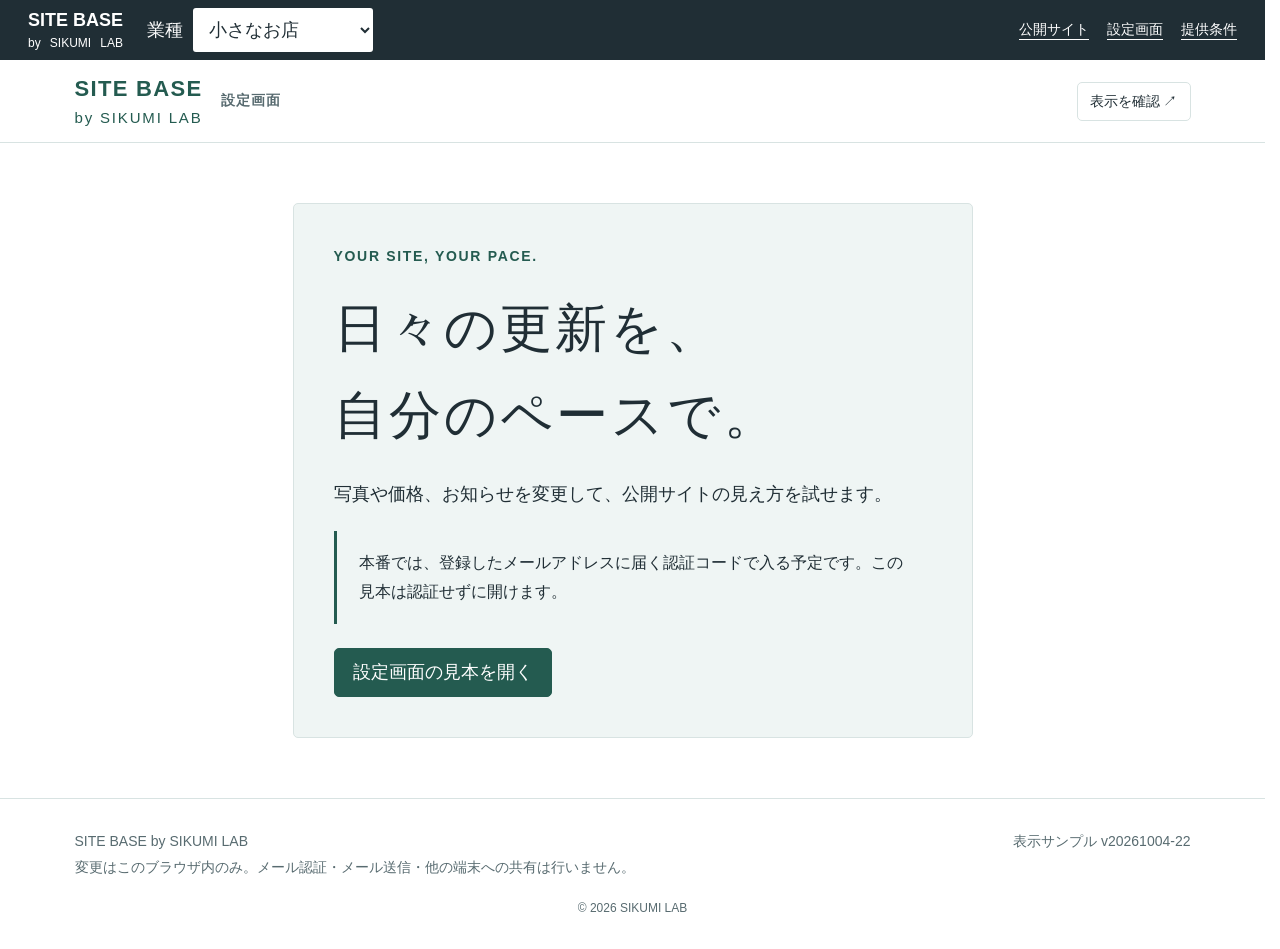
==== public/admin.html @ 7577718e "Clarify discard confirmation and guarded exit actions" ====
<!doctype html>
<!-- © 2026 SIKUMI LAB — SITE BASE -->
<html lang="ja"><head><meta charset="UTF-8"><meta name="viewport" content="width=device-width,initial-scale=1"><meta name="robots" content="noindex,nofollow"><meta name="theme-color" content="#245b50"><title>SITE BASE｜設定画面の見本</title><link rel="stylesheet" href="./styles.css?v=20261004-22"><script type="module" src="./app.js?v=20261004-22"></script></head>
<body data-page="admin"><a class="skip-link" href="#main">本文へ</a><div id="app"></div><div id="toast" role="status" aria-live="polite"></div><dialog id="dialog" aria-labelledby="dialog-title"></dialog></body></html>
---- public/styles.css ----
/* © 2026 SIKUMI LAB — SITE BASE */
:root{--ink:#202e35;--muted:#586b70;--green:#245b50;--pale:#eff5f4;--line:#d8e3e2;--accent:#efb868;--paper:#fff;font-family:'Yu Gothic',Meiryo,sans-serif;color:var(--ink);font-size:18px;line-height:1.8}*{box-sizing:border-box}html{scroll-behavior:smooth;scroll-padding-top:150px}body{margin:0;background:var(--paper)}a{color:var(--green);text-underline-offset:5px}button,input,select,textarea{font:inherit}button,.button{border:1px solid var(--line);border-radius:5px;padding:10px 18px;background:white;color:var(--ink);cursor:pointer;text-decoration:none;display:inline-flex;align-items:center;justify-content:center;gap:8px;line-height:1.5}button:hover,.button:hover{border-color:var(--green);background:var(--pale)}button:disabled{opacity:.45;cursor:default}.primary{background:var(--green);color:white;border-color:var(--green)}.primary:hover{background:#163e35;color:white}.quiet{background:transparent}.danger{color:#9e3532}h1,h2,h3,p{margin:0 0 20px}h1,h2{font-family:'Yu Mincho','Hiragino Mincho ProN',serif;font-weight:500;letter-spacing:.06em}h1{font-size:clamp(34px,4.1vw,60px);line-height:1.65}h2{font-size:32px;line-height:1.5}h3{font-size:21px;line-height:1.6}img{display:block;width:100%;object-fit:cover;object-position:center}small,.small{font-size:14px}.muted{color:var(--muted)}.pre{white-space:pre-line}.wrap{max-width:1200px;padding:0 42px;margin:auto}.eyebrow{font-size:14px;font-weight:700;letter-spacing:.12em;color:var(--green);margin-bottom:16px}.demo-bar{display:flex;align-items:center;justify-content:space-between;gap:16px;padding:8px 28px;background:#202e35;color:#fff;font-size:14px}.demo-bar a{color:#fff}.demo-bar select{font-size:14px;padding:3px 8px;border:0;border-radius:3px;background:#fff;color:var(--ink);max-width:160px}.demo-bar .links{display:flex;gap:18px;flex-wrap:wrap}.site-header{position:fixed;inset:0 0 auto;z-index:20;background:#fffffffa;border-bottom:1px solid var(--line)}.header-main{display:flex;align-items:center;justify-content:space-between;min-height:82px;gap:18px}.brand{font-family:'Yu Mincho',serif;font-size:24px;color:var(--ink);text-decoration:none;line-height:1.4}.site-nav{display:flex;gap:26px;font-size:16px}.site-nav a{text-decoration:none;color:var(--ink)}.burger{display:none}.site-main{padding-top:128px}.hero{display:grid;grid-template-columns:1fr 1.05fr;gap:42px;align-items:center;padding-top:58px;padding-bottom:70px}.hero img{height:520px;border-radius:55% 55% 3px 3px}.hero p{line-height:2.1}.hero .button{margin-top:8px}.section{padding:75px 0;scroll-margin-top:25px}.section.pale{background:var(--pale)}.section-head{display:flex;align-items:end;justify-content:space-between;gap:24px;margin-bottom:35px}.section-head h2{margin-bottom:0}.section-head p{margin:0}.cards{display:grid;grid-template-columns:repeat(3,minmax(0,1fr));gap:30px}.item-card img{height:250px;border-radius:4px}.item-card .image-box{position:relative;margin-bottom:22px}.badge{font:700 12px/1.5 'Yu Gothic',sans-serif;display:inline-block;padding:4px 10px;background:var(--green);color:#fff;border-radius:2px;letter-spacing:.08em}.badge.new{background:var(--accent);color:#2b3939}.image-box .badges{position:absolute;left:14px;top:14px;display:flex;gap:8px}.price{font-size:20px;color:var(--green);font-weight:700}.news-list{display:grid;grid-template-columns:1fr 1fr;gap:24px}.news-card{display:grid;grid-template-columns:145px 1fr;gap:22px;border-top:1px solid var(--line);padding-top:24px;align-items:start}.news-card img{height:145px;border-radius:4px}.news-card h3{margin:10px 0}.news-card.featured{grid-column:1/-1;grid-template-columns:340px 1fr;padding:26px;background:#fff;border:1px solid var(--line);border-radius:4px}.news-card.featured img{height:240px}.news-card p{margin-bottom:0}.two-col{display:grid;grid-template-columns:1fr 1fr;gap:65px}.facts{display:grid;grid-template-columns:110px 1fr;gap:16px;margin:0}.facts dt{color:var(--muted)}.facts dd{margin:0;border-bottom:1px solid var(--line);padding-bottom:16px}.contact-form{background:var(--pale);padding:30px;border-radius:4px}.field{display:block;margin-bottom:20px}.field>span{display:block;margin-bottom:7px;font-size:16px;font-weight:700}input:not([type=checkbox]):not([type=radio]),textarea,select{display:block;width:100%;border:1px solid #b6c8c5;background:#fff;border-radius:4px;padding:11px 12px;color:var(--ink);min-width:0}textarea{resize:vertical;min-height:110px}input[type=checkbox],input[type=radio]{width:20px;height:20px;accent-color:var(--green);flex-shrink:0}.check{display:flex;align-items:start;gap:10px;margin:12px 0;font-size:16px}.check input{margin-top:5px}.site-footer{border-top:1px solid var(--line);padding:30px 0;color:var(--muted);font-size:14px}.footer-row{display:flex;justify-content:space-between;gap:20px;flex-wrap:wrap}.notice{padding:18px 22px;border-left:3px solid var(--green);background:var(--pale);margin-bottom:24px;font-size:16px}.admin-header{position:sticky;top:0;z-index:20;background:white;border-bottom:1px solid var(--line)}.admin-brand{font:700 22px/1.4 'Yu Gothic',sans-serif;letter-spacing:.06em}.admin-shell{display:grid;grid-template-columns:215px 1fr;max-width:1440px;margin:auto;min-height:75vh}.sidebar{padding:32px 20px;border-right:1px solid var(--line);background:#f7faf9}.sidebar button{display:block;width:100%;margin-bottom:8px;text-align:left;justify-content:start;border-color:transparent}.sidebar button.active{background:var(--green);color:white}.admin-main{padding:42px;min-width:0}.admin-main h1{font:600 32px/1.5 'Yu Gothic',sans-serif;letter-spacing:0}.actions{display:flex;gap:10px;flex-wrap:wrap;align-items:center}.admin-heading{display:flex;justify-content:space-between;gap:18px;align-items:start;margin-bottom:30px}.admin-heading p{margin:5px 0}.list-row{border-top:1px solid var(--line);padding:24px 0;display:grid;grid-template-columns:90px 1fr auto;gap:20px;align-items:center}.list-row img{height:86px;border-radius:4px}.list-row h3{margin:0 0 5px}.list-row p{margin:0;font-size:16px}.list-row .actions button{font-size:14px;padding:8px 10px}.state{display:inline-block;font-size:13px;line-height:1.5;padding:3px 9px;border:1px solid var(--line);background:var(--pale);border-radius:3px}.state.live{color:var(--green);background:#e5f3ea}.admin-panels{max-width:800px}.panel{padding:25px;background:#f7faf9;border:1px solid var(--line);border-radius:5px;margin:20px 0}.panel h3{margin-bottom:12px}.inquiry{border-top:1px solid var(--line);padding:24px 0}.inquiry>p{font-size:16px}.field-grid{display:grid;grid-template-columns:1fr 1fr;gap:20px}.field-grid .field{margin-bottom:0}.preview-photo{width:150px;height:112px;object-fit:cover;margin:10px 0}.editor-options{padding:18px;background:var(--pale);margin:20px 0}.editor-options h3{font-size:18px;margin-bottom:12px}dialog{width:min(760px,calc(100% - 30px));border:1px solid var(--line);border-radius:8px;padding:30px;max-height:90dvh;color:var(--ink)}dialog::backdrop{background:#132b3277}dialog h2{font:600 25px/1.6 'Yu Gothic',sans-serif;letter-spacing:0}.dialog-top{display:flex;justify-content:space-between;align-items:start;gap:15px}dialog .sticky-actions{position:sticky;bottom:-30px;background:#fffffff5;padding:18px 0 8px;border-top:1px solid var(--line)}.review-grid{display:grid;grid-template-columns:125px 1fr;gap:14px;margin-bottom:30px}.review-grid dt{color:var(--muted)}.review-grid dd{margin:0;overflow-wrap:anywhere;white-space:pre-line}.error{color:#a22d2d;font-size:16px}.entry{max-width:680px;margin:60px auto;padding:40px;background:var(--pale);border:1px solid var(--line);border-radius:5px}.terms{max-width:860px;padding-top:55px;padding-bottom:60px}.terms h1{font-size:38px}.terms article{border-top:1px solid var(--line);padding:25px 0}.terms p{margin-bottom:10px}.terms h2{font:600 22px/1.6 'Yu Gothic',sans-serif;letter-spacing:0}.term-number{color:var(--green);font-size:14px;font-weight:700}.skip-link{position:fixed;left:10px;top:-100px;z-index:60;background:white;padding:12px}.skip-link:focus{top:10px}:focus-visible{outline:3px solid #4b8f83;outline-offset:3px}[hidden]{display:none!important}#toast{position:fixed;bottom:25px;left:50%;transform:translateX(-50%);padding:13px 22px;background:#202e35;color:#fff;z-index:50;border-radius:4px;max-width:calc(100% - 30px);font-size:16px}#toast:empty{display:none}.clock-note{margin:0;font-size:14px;color:var(--muted)}
.demo-brand{display:flex;flex-direction:column;flex-shrink:0;line-height:1.4}.demo-brand strong{font-size:18px}.demo-brand .demo-byline{font-size:12px;margin-top:2px;width:100%;text-align-last:justify}
html{scrollbar-gutter:stable}.admin-brand{display:inline-flex;align-items:center;flex-wrap:wrap;gap:6px 18px;text-decoration:none}.admin-logo{display:flex;flex-direction:column;flex-shrink:0;line-height:1.4}.admin-logo-title{font-size:22px}.admin-logo-byline{font-size:15px;font-weight:500;letter-spacing:0;margin-top:2px;width:100%;text-align-last:left;white-space:nowrap}.admin-label{white-space:nowrap}.admin-header .header-main{gap:12px}.demo-bar .demo-hide{width:32px;min-width:32px;height:32px;padding:0;font-size:22px;border-color:#ffffff55;background:transparent;color:#fff;flex-shrink:0}.demo-bar .demo-hide:hover{background:#ffffff22}.demo-show{position:fixed;bottom:18px;left:16px;z-index:25;padding:8px 12px;background:#fffffff2;box-shadow:0 3px 12px #132b321a;font-size:12px}
@media(min-width:701px){.demo-bar{justify-content:flex-start;gap:24px}.demo-bar .links{margin-left:auto}.demo-bar>label{display:flex;align-items:center;gap:10px;font-size:18px;white-space:nowrap}.demo-bar select{font-size:18px;width:180px;max-width:180px;min-height:44px;padding:8px 12px}}
@media(max-width:1000px){.wrap{padding:0 26px}.hero{gap:28px}.hero img{height:430px}.site-nav{gap:15px;font-size:15px}.cards{gap:20px}.item-card img{height:210px}.admin-main{padding:30px 24px}.admin-shell{grid-template-columns:180px 1fr}.list-row{grid-template-columns:75px 1fr}.list-row .actions{grid-column:2}.two-col{gap:35px}}
@media(max-width:700px){html{scroll-padding-top:170px}.wrap{padding:0 22px}.demo-bar{padding:8px 16px;gap:8px;flex-wrap:wrap;line-height:1.5}.demo-bar .links{gap:12px}.demo-bar .sample-label{display:none}.header-main{min-height:74px}.brand{font-size:20px;max-width:75%}.burger{display:inline-flex;width:48px;height:48px;padding:9px;flex-direction:column;gap:5px}.burger span{height:2px;width:22px;background:var(--ink)}.site-nav{display:none;position:absolute;top:100%;left:0;right:0;padding:20px 24px;background:white;border-bottom:1px solid var(--line);box-shadow:0 8px 12px #132b3212;flex-direction:column;gap:18px;font-size:18px}.site-nav.open{display:flex}.site-main{padding-top:150px}.hero{grid-template-columns:1fr;padding-top:35px;padding-bottom:45px;gap:30px}.hero img{height:330px;max-width:450px;margin:auto}.hero h1{font-size:34px}.hero p{font-size:17px}.section{padding:45px 0}.section-head{display:block;margin-bottom:24px}.section-head p{margin-top:12px}.cards{grid-template-columns:1fr;gap:32px}.item-card img{height:260px}.item-card h3{margin-bottom:8px}.item-card p{margin-bottom:10px}.news-list{grid-template-columns:1fr}.news-card,.news-card.featured{grid-column:auto;grid-template-columns:90px 1fr;padding:20px 0;gap:16px;background:transparent;border-radius:0;border:0;border-top:1px solid var(--line)}.news-card img,.news-card.featured img{height:95px}.news-card h3{font-size:18px}.news-card p{font-size:16px;grid-column:1/-1}.two-col{grid-template-columns:1fr;gap:25px}.contact-form{padding:22px}.admin-shell{display:block}.sidebar{position:sticky;top:125px;z-index:10;display:flex;overflow-x:auto;padding:10px 12px;border-right:0;border-bottom:1px solid var(--line);gap:5px}.sidebar button{width:auto;white-space:nowrap;margin:0;font-size:15px;padding:10px}.admin-main{padding:30px 20px}.admin-main h1{font-size:27px}.admin-heading{display:block}.admin-heading .actions{margin-top:15px}.list-row{grid-template-columns:65px 1fr;gap:14px}.list-row img{height:65px}.list-row .actions{grid-column:1/-1}.list-row h3{font-size:18px}.field-grid{grid-template-columns:1fr;gap:18px}dialog{padding:22px}dialog .sticky-actions{bottom:-22px}.review-grid{grid-template-columns:100px 1fr;font-size:16px}.entry{margin:30px 20px;padding:25px}.terms{padding-top:35px}.terms h1{font-size:29px}.panel{padding:20px}.footer-row{gap:10px}}
:root{--header-height:128px}html{scroll-padding-top:calc(var(--header-height) + 20px)}.site-main{padding-top:var(--header-height)}.hero h1{font-size:clamp(34px,3.35vw,48px)}
@media(max-width:700px){.sidebar{top:var(--header-height)}.hero h1{font-size:32px}}
@media(prefers-reduced-motion:reduce){html{scroll-behavior:auto}}
.admin-header .header-main>.button{padding:8px 12px;white-space:nowrap}
.news-list{display:block}.news-card,.news-card.featured{display:block;padding:0;background:transparent;border:0;border-top:1px solid var(--line);border-radius:0}.news-card:last-child{border-bottom:1px solid var(--line)}.news-card h3,.news-card.featured h3{margin:0}.news-title{display:flex;justify-content:space-between;gap:20px;width:100%;padding:22px 14px;border:0;border-radius:0;background:transparent;font-size:20px;text-align:left;line-height:1.7;overflow-wrap:anywhere}.news-title-label{min-width:0}.news-title-label .badge{margin-left:10px;vertical-align:middle;white-space:nowrap}.news-open-icon{flex-shrink:0;color:var(--green)}.news-title[aria-expanded=true]{background:var(--pale)}.news-card.featured .news-title{border-left:3px solid var(--green)}
.news-detail{position:fixed;z-index:40;width:min(480px,calc(100vw - 32px));max-height:calc(100dvh - var(--header-height) - 32px);display:flex;flex-direction:column;padding:24px;background:#fff;border:1px solid #7faaa0;border-radius:10px;box-shadow:0 12px 40px #132b3238;overflow:hidden}.news-detail-top{display:flex;gap:18px;align-items:start;flex-shrink:0;padding-bottom:18px;border-bottom:1px solid var(--line)}.news-detail h2{font:600 22px/1.6 'Yu Gothic',Meiryo,sans-serif;letter-spacing:0;margin:0;overflow-wrap:anywhere}.news-detail-close{font-size:16px;flex-shrink:0;padding:8px 12px;min-height:44px}.news-detail-content{overflow:auto;min-height:0;padding-top:18px;overscroll-behavior:contain}.news-detail-meta{display:flex;gap:10px;align-items:center;flex-wrap:wrap;font-size:14px;color:var(--muted);margin-bottom:16px}.news-detail-content img{height:220px;border-radius:4px;margin-bottom:20px}.news-detail-content p{margin:0;overflow-wrap:anywhere}
@media(max-width:700px){.news-title{font-size:18px;padding:20px 12px}.news-detail{inset:auto 0 0;width:100%;max-height:min(75dvh,calc(100dvh - var(--header-height) - 12px));padding:22px 22px max(22px,env(safe-area-inset-bottom));border-radius:16px 16px 0 0;box-shadow:0 -8px 35px #132b3238}.news-detail h2{font-size:20px}.news-detail-content img{height:180px}}
#app{display:flex;flex-direction:column;min-height:100svh}.admin-shell{width:100%;min-width:0}.site-footer{margin-top:auto}.footer-copyright{padding-top:18px;text-align:center;font-size:12px;color:var(--muted)}
.access-photo{height:240px;margin-top:22px;border-radius:4px;object-fit:cover;object-position:center}.page-photo-grid{display:grid;grid-template-columns:repeat(2,minmax(0,1fr));gap:24px;max-width:900px}.page-photo-card{border:1px solid var(--line);border-radius:5px;padding:22px}.page-photo-preview{width:100%;height:220px;object-fit:cover;object-position:center;border-radius:4px;margin-bottom:20px}.photo-review{display:grid;grid-template-columns:1fr 1fr;gap:18px;margin-bottom:24px}.photo-review figure{margin:0;min-width:0}.photo-review figcaption{font-size:14px;margin-bottom:8px}.photo-review .page-photo-preview{height:160px;margin:0}@media(max-width:700px){.page-photo-grid{grid-template-columns:1fr}.page-photo-card{padding:20px}.photo-review{grid-template-columns:1fr}.access-photo{height:220px}}
.reorder-hint{font-size:16px;color:var(--muted);margin:24px 0 12px}.reorderable{position:relative;user-select:none;-webkit-user-select:none;-webkit-touch-callout:none;cursor:grab}.reorderable img{-webkit-user-drag:none}.reorderable .row-controls{cursor:default}.reorderable [data-move]{min-width:44px;min-height:44px}.reorderable.dragging{cursor:grabbing;background:var(--pale);outline:1px dashed var(--green);outline-offset:-5px}.reorderable.dragging>*{opacity:.15}.item-row[data-drop=above]{box-shadow:inset 0 3px var(--green)}.item-row[data-drop=below]{box-shadow:inset 0 -3px var(--green)}.item-row[data-drop]::after{content:"ここに移動";position:absolute;right:12px;z-index:2;font-size:14px;line-height:1.8;padding:0 8px;color:var(--green);background:#fff;border:1px dashed var(--green);border-radius:5px;pointer-events:none}.item-row[data-drop=above]::after{top:-12px}.item-row[data-drop=below]::after{bottom:-12px}.drag-preview{position:fixed;z-index:30;pointer-events:none;margin:0;background:#fff;border:1px solid var(--green);border-radius:8px;opacity:.94;box-shadow:0 12px 30px #25384c26;cursor:grabbing}.drag-preview .row-controls{visibility:hidden}

/* Shared item/news badges wrap within their display area. */
.image-box .badges{right:14px;flex-wrap:wrap;align-content:flex-start;gap:6px}
.news-title-label{display:flex;flex-wrap:wrap;align-items:center;gap:8px}
.news-title-label .badge{margin-left:0}
.badge-options{min-width:0;border:0;padding-top:14px}
.badge-options legend{font-size:18px;font-weight:700;padding:0 4px}
.badge-choices{display:grid;grid-template-columns:repeat(2,minmax(0,1fr));gap:0 12px}
.badge-choices .check{margin:8px 0}
.badge-options input[name="customBadge"]{max-width:320px}
.list-row .badge{margin:3px 3px 3px 0}

/* Photos are optional; badges stay on the page background. */
.item-card .item-badges{display:flex;flex-wrap:wrap;gap:6px;margin:-8px 0 18px}.item-card .item-badges:empty{display:none}.item-card h3{margin-bottom:18px}.list-row.no-photo{grid-template-columns:1fr auto}

@media(max-width:700px){.list-row.no-photo{grid-template-columns:1fr}.list-row.no-photo .actions{grid-column:1}}

.working-bar{position:sticky;top:var(--header-height,120px);z-index:15;padding:16px 20px;background:#f4f7ef;border:1px solid #b8c9b9;border-radius:5px;margin-bottom:28px;box-shadow:0 3px 12px #24352912}.working-bar p{margin:5px 0 12px}.working-bar .actions button{font-size:16px}.working-bar strong{font-size:18px}@media(max-width:700px){.working-bar{position:static;padding:15px}.working-bar .actions{display:grid;grid-template-columns:1fr}.working-bar .actions button{min-height:44px}}

.hero.no-photo{grid-template-columns:1fr}.hero.no-photo>div{max-width:760px}

/* © 2026 SIKUMI LAB — Grouped publication review. */
.review-summary{font-size:16px;margin:16px 0 24px}.review-group{border:1px solid var(--line);border-radius:6px;padding:20px;margin:0 0 24px;background:#fff;min-width:0}.review-group header{margin-bottom:16px}.review-group h3{font-size:20px;line-height:1.6;overflow-wrap:anywhere;margin:0 0 4px}.review-group header p{margin:0}.review-table{width:100%;table-layout:fixed;border-collapse:collapse;font-size:16px;margin-bottom:16px}.review-table .review-field{width:24%}.review-table th,.review-table td{padding:12px 10px;text-align:left;vertical-align:top;overflow-wrap:anywhere;white-space:pre-line;border-bottom:1px solid var(--line)}.review-table thead th{background:var(--pale);font-weight:600}.review-table tbody th{font-weight:500;color:var(--muted)}.review-group .photo-review{margin:20px 0 0}@media(max-width:700px){.review-group{padding:14px;margin-bottom:20px}.review-group h3{font-size:19px}.review-table th,.review-table td{padding:10px 6px}.review-table .review-field{width:26%}}

.dialog-top>button{white-space:nowrap;flex-shrink:0}

/* © 2026 SIKUMI LAB — Selected compact review (option 2). */
dialog.compact-review{padding:0;width:min(820px,calc(100vw - 24px));max-height:calc(100dvh - 24px);overflow:auto;overscroll-behavior:contain}
.compact-review .dialog-top{position:sticky;top:0;z-index:2;background:#fff;margin:0;padding:12px 14px;border-bottom:1px solid var(--line)}
.compact-review .dialog-top h2{font:600 22px/1.5 'Yu Gothic',Meiryo,sans-serif;margin:0;letter-spacing:0}
.compact-review>.small{font-size:14px;padding:10px 14px 0;margin:0}.compact-review .review-summary{padding:8px 14px;margin:0;font-size:14px}
.compact-review .review-groups{padding:0 14px}.compact-review .review-group{padding:10px 12px;margin-bottom:10px;border-radius:5px}
.compact-review .review-group header{display:flex;align-items:baseline;flex-wrap:wrap;gap:4px 12px;margin-bottom:6px}.compact-review .review-group h3{font-size:18px;line-height:1.5;margin:0}.compact-review .review-group header p{font-size:13px}
.compact-fields{margin:0;font-size:16px;line-height:1.6}.compact-fields>div{display:grid;grid-template-columns:76px minmax(0,1fr);gap:8px;padding:3px 0}.compact-fields dt{color:var(--muted)}.compact-fields dd{margin:0;white-space:pre-line;overflow-wrap:anywhere}.compact-fields strong{font-weight:600}.review-before,.review-arrow{color:var(--muted)}
.compact-review .photo-review{display:flex;justify-content:flex-end;gap:12px;margin:8px 0 0}.compact-review .photo-review figure{max-width:115px}.compact-review .photo-review figcaption{font-size:13px;margin:0}.compact-review .photo-review img{width:56px;height:56px;margin:0;border:1px solid var(--line)}.compact-review .photo-review p{font-size:13px;margin:0}
.compact-review .sticky-actions{position:sticky;bottom:0;z-index:2;background:#fff;border-top:1px solid var(--line);padding:10px 14px;margin:0}.compact-review button{min-height:44px;font-size:16px;padding:8px 12px}
.exit-confirm{width:min(560px,calc(100vw - 24px));padding:20px;border:1px solid var(--line);border-radius:8px;max-height:calc(100dvh - 24px)}.exit-confirm::backdrop{background:#142e3866}.exit-confirm h2{font:600 22px/1.5 'Yu Gothic',Meiryo,sans-serif;letter-spacing:0}.exit-confirm p{font-size:16px}.exit-confirm button{min-height:44px;font-size:16px}
@media(max-width:700px){.compact-review .review-groups{padding:0 10px}.compact-review .review-group{padding:8px 10px}.compact-fields>div{grid-template-columns:58px minmax(0,1fr);gap:6px}.compact-review .photo-review img{width:48px;height:48px}.compact-review .dialog-top h2{font-size:20px}.exit-confirm{padding:16px}.exit-confirm .actions{display:flex;flex-direction:column;align-items:stretch}}

/* © 2026 SIKUMI LAB — Shared fixed header/content/footer dialog. */
dialog.framed-dialog{position:fixed;top:calc(var(--modal-viewport-top,0px) + 12px);bottom:auto;left:0;right:0;margin:0 auto;width:min(800px,calc(100vw - 24px));height:min(900px,calc(var(--modal-viewport-height,100dvh) - 24px));max-height:calc(var(--modal-viewport-height,100dvh) - 24px);padding:0;overflow:hidden}
.framed-dialog[open]{display:flex;flex-direction:column}.framed-dialog .dialog-top{flex:none;position:static;padding:12px 16px;margin:0;border-bottom:1px solid var(--line);align-items:center;gap:10px}.framed-dialog .dialog-top h2{font:600 22px/1.4 'Yu Gothic',Meiryo,sans-serif;margin:0}.framed-dialog .dialog-top>button{min-height:44px;font-size:16px;padding:8px 12px}
.framed-dialog>form{display:flex;flex:1;min-height:0;flex-direction:column;margin:0}.framed-dialog .dialog-scroll{flex:1;min-height:0;overflow:auto;overscroll-behavior:contain;padding:14px 16px;scroll-padding-block:12px}.framed-dialog .dialog-footer,.framed-dialog.compact-review .sticky-actions{flex:none;position:static;background:#fff;margin:0;padding:10px 16px max(10px,env(safe-area-inset-bottom));border-top:1px solid var(--line);gap:8px;display:flex;flex-wrap:wrap}.framed-dialog .dialog-footer button{min-height:44px;padding:8px 12px;font-size:16px}
.framed-dialog .field{margin-bottom:12px;gap:4px;font-size:16px}.framed-dialog .field input,.framed-dialog .field textarea,.framed-dialog .field select{min-height:44px;padding:8px 10px;font-size:16px}.framed-dialog textarea{min-height:100px}.framed-dialog .field-grid{gap:12px;margin-bottom:12px}.framed-dialog .editor-options{padding:12px;margin:12px 0}.framed-dialog .editor-options h3{margin:0 0 8px;font-size:18px}.framed-dialog .badge-options{padding:10px 12px}.framed-dialog .check{font-size:16px;margin:6px 0;min-height:36px}.framed-dialog .small{font-size:14px;line-height:1.6;margin-bottom:10px}.framed-dialog .preview-photo{width:96px;height:72px;margin:6px 0}.framed-dialog .page-photo-preview{height:150px;margin:0 0 12px}.framed-dialog p{margin-bottom:12px}.framed-dialog .error:empty{display:none}
.framed-dialog.compact-review .review-groups{padding:0}.framed-dialog.compact-review .review-summary{padding:0;margin:0 0 10px}.framed-dialog.compact-review .dialog-scroll>.small{padding:0;margin:0 0 10px}.framed-dialog.compact-review .photo-review img{height:56px}
@media(max-width:700px){.framed-dialog .dialog-top{padding:8px 12px}.framed-dialog .dialog-top h2{font-size:20px}.framed-dialog .dialog-scroll{padding:12px}.framed-dialog .dialog-footer,.framed-dialog.compact-review .sticky-actions{padding:8px 12px max(8px,env(safe-area-inset-bottom));display:grid;grid-template-columns:repeat(2,minmax(0,1fr));gap:6px}.framed-dialog .dialog-footer button{font-size:15px;padding:8px}.framed-dialog #editor-form .dialog-footer .primary{grid-column:1/-1}.framed-dialog .field-grid{grid-template-columns:1fr}.framed-dialog .editor-options{padding:10px}.framed-dialog.compact-review .photo-review img{height:48px}}
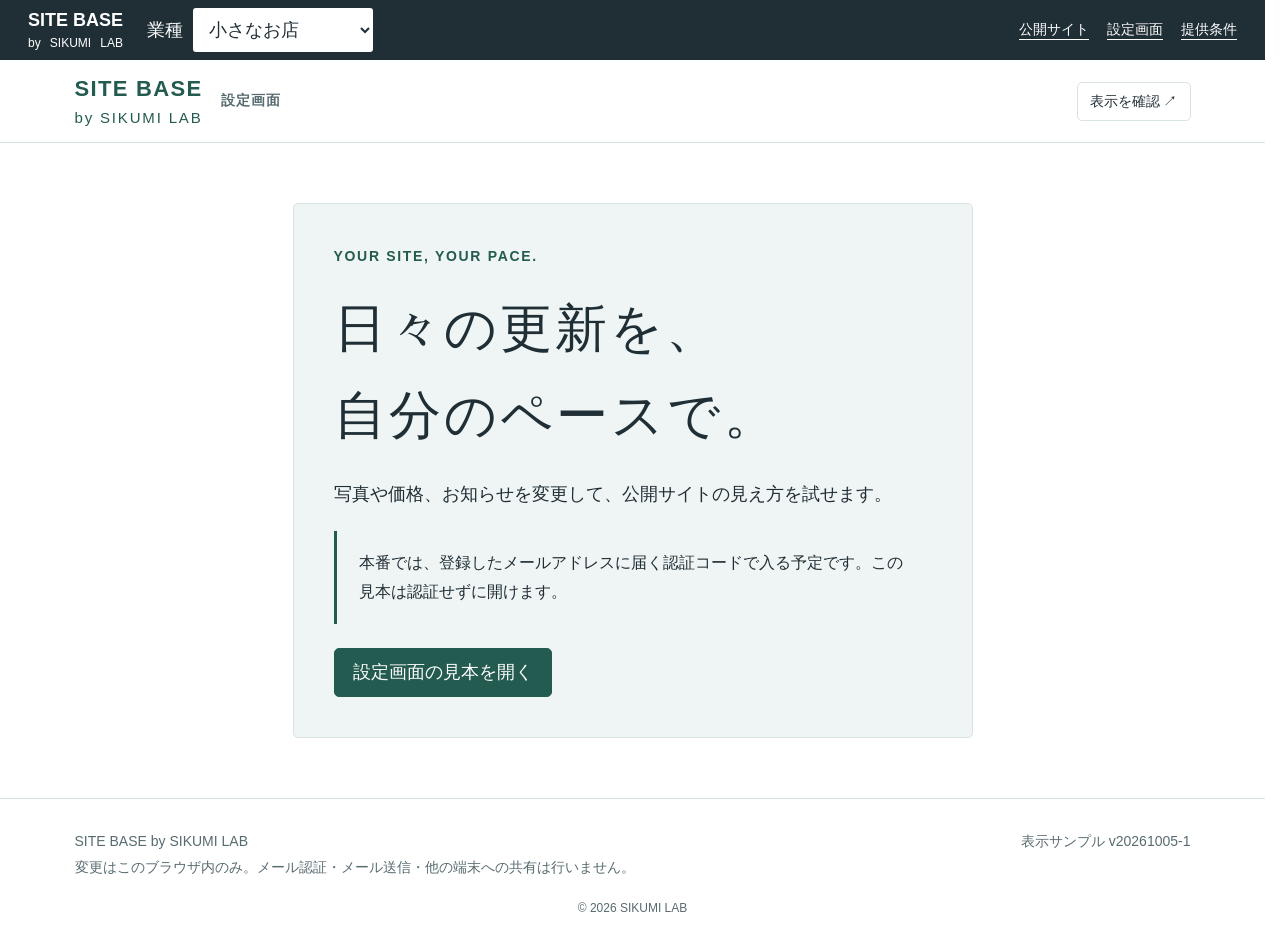
==== commit 82b60934: "Center mobile inquiry button within the form" ====
--- a/public/admin.html
+++ b/public/admin.html
@@ -1,4 +1,4 @@
 <!doctype html>
 <!-- © 2026 SIKUMI LAB — SITE BASE -->
-<html lang="ja"><head><meta charset="UTF-8"><meta name="viewport" content="width=device-width,initial-scale=1"><meta name="robots" content="noindex,nofollow"><meta name="theme-color" content="#245b50"><title>SITE BASE｜設定画面の見本</title><link rel="stylesheet" href="./styles.css?v=20261004-22"><script type="module" src="./app.js?v=20261004-22"></script></head>
+<html lang="ja"><head><meta charset="UTF-8"><meta name="viewport" content="width=device-width,initial-scale=1"><meta name="robots" content="noindex,nofollow"><meta name="theme-color" content="#245b50"><title>SITE BASE｜設定画面の見本</title><link rel="stylesheet" href="./styles.css?v=20261005-1"><script type="module" src="./app.js?v=20261005-1"></script></head>
 <body data-page="admin"><a class="skip-link" href="#main">本文へ</a><div id="app"></div><div id="toast" role="status" aria-live="polite"></div><dialog id="dialog" aria-labelledby="dialog-title"></dialog></body></html>
--- a/public/styles.css
+++ b/public/styles.css
@@ -9,6 +9,7 @@
 @media(max-width:700px){.sidebar{top:var(--header-height)}.hero h1{font-size:32px}}
 @media(prefers-reduced-motion:reduce){html{scroll-behavior:auto}}
 .admin-header .header-main>.button{padding:8px 12px;white-space:nowrap}
+@media(max-width:700px){.contact-form>button[type=submit]{display:flex;width:100%;min-height:48px;text-align:center;justify-content:center}}
 .news-list{display:block}.news-card,.news-card.featured{display:block;padding:0;background:transparent;border:0;border-top:1px solid var(--line);border-radius:0}.news-card:last-child{border-bottom:1px solid var(--line)}.news-card h3,.news-card.featured h3{margin:0}.news-title{display:flex;justify-content:space-between;gap:20px;width:100%;padding:22px 14px;border:0;border-radius:0;background:transparent;font-size:20px;text-align:left;line-height:1.7;overflow-wrap:anywhere}.news-title-label{min-width:0}.news-title-label .badge{margin-left:10px;vertical-align:middle;white-space:nowrap}.news-open-icon{flex-shrink:0;color:var(--green)}.news-title[aria-expanded=true]{background:var(--pale)}.news-card.featured .news-title{border-left:3px solid var(--green)}
 .news-detail{position:fixed;z-index:40;width:min(480px,calc(100vw - 32px));max-height:calc(100dvh - var(--header-height) - 32px);display:flex;flex-direction:column;padding:24px;background:#fff;border:1px solid #7faaa0;border-radius:10px;box-shadow:0 12px 40px #132b3238;overflow:hidden}.news-detail-top{display:flex;gap:18px;align-items:start;flex-shrink:0;padding-bottom:18px;border-bottom:1px solid var(--line)}.news-detail h2{font:600 22px/1.6 'Yu Gothic',Meiryo,sans-serif;letter-spacing:0;margin:0;overflow-wrap:anywhere}.news-detail-close{font-size:16px;flex-shrink:0;padding:8px 12px;min-height:44px}.news-detail-content{overflow:auto;min-height:0;padding-top:18px;overscroll-behavior:contain}.news-detail-meta{display:flex;gap:10px;align-items:center;flex-wrap:wrap;font-size:14px;color:var(--muted);margin-bottom:16px}.news-detail-content img{height:220px;border-radius:4px;margin-bottom:20px}.news-detail-content p{margin:0;overflow-wrap:anywhere}
 @media(max-width:700px){.news-title{font-size:18px;padding:20px 12px}.news-detail{inset:auto 0 0;width:100%;max-height:min(75dvh,calc(100dvh - var(--header-height) - 12px));padding:22px 22px max(22px,env(safe-area-inset-bottom));border-radius:16px 16px 0 0;box-shadow:0 -8px 35px #132b3238}.news-detail h2{font-size:20px}.news-detail-content img{height:180px}}
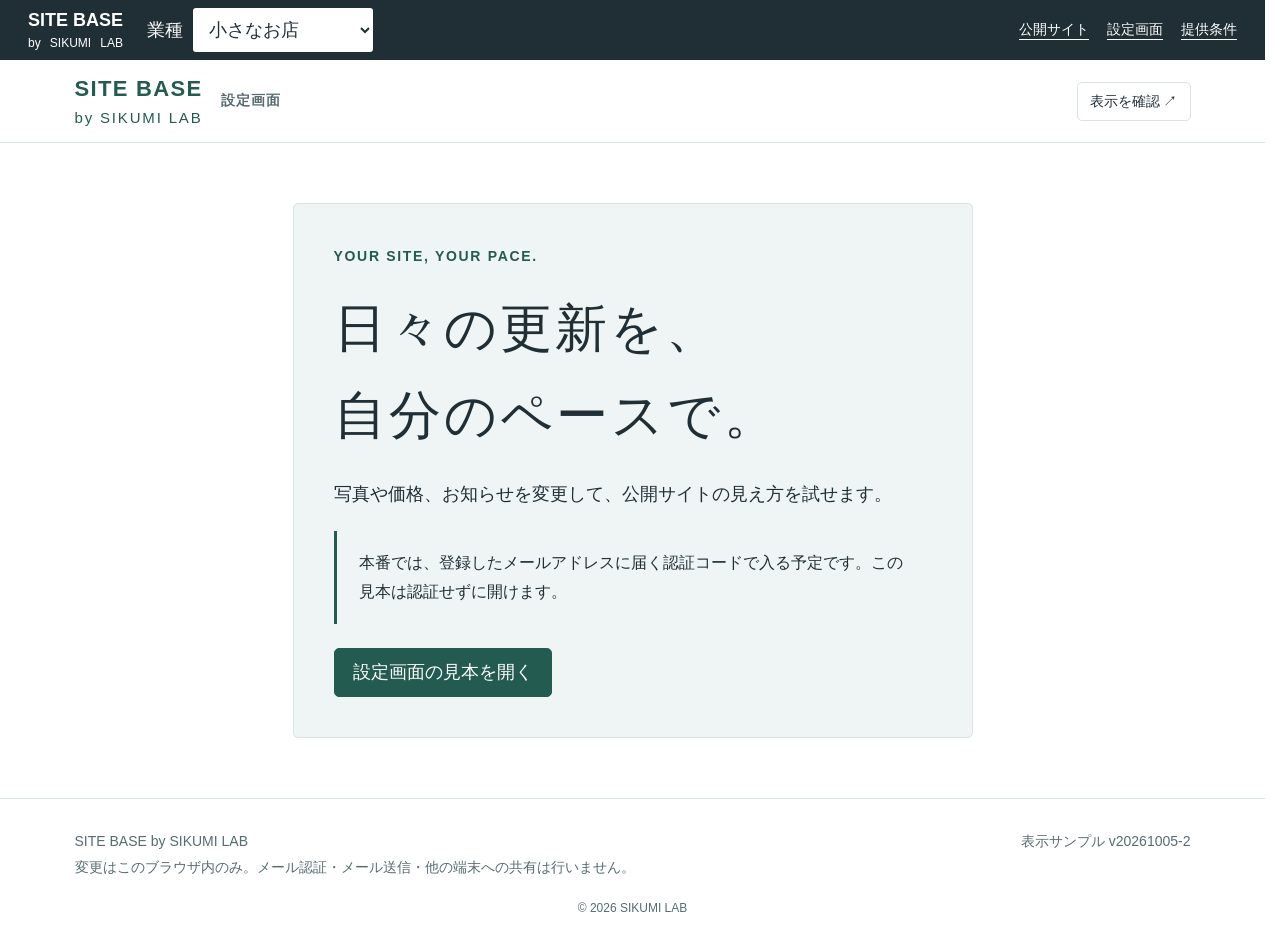
==== commit 24182263: "Center inquiry button inside card at every viewport" ====
--- a/public/admin.html
+++ b/public/admin.html
@@ -1,4 +1,4 @@
 <!doctype html>
 <!-- © 2026 SIKUMI LAB — SITE BASE -->
-<html lang="ja"><head><meta charset="UTF-8"><meta name="viewport" content="width=device-width,initial-scale=1"><meta name="robots" content="noindex,nofollow"><meta name="theme-color" content="#245b50"><title>SITE BASE｜設定画面の見本</title><link rel="stylesheet" href="./styles.css?v=20261005-1"><script type="module" src="./app.js?v=20261005-1"></script></head>
+<html lang="ja"><head><meta charset="UTF-8"><meta name="viewport" content="width=device-width,initial-scale=1"><meta name="robots" content="noindex,nofollow"><meta name="theme-color" content="#245b50"><title>SITE BASE｜設定画面の見本</title><link rel="stylesheet" href="./styles.css?v=20261005-2"><script type="module" src="./app.js?v=20261005-2"></script></head>
 <body data-page="admin"><a class="skip-link" href="#main">本文へ</a><div id="app"></div><div id="toast" role="status" aria-live="polite"></div><dialog id="dialog" aria-labelledby="dialog-title"></dialog></body></html>
--- a/public/styles.css
+++ b/public/styles.css
@@ -9,7 +9,8 @@
 @media(max-width:700px){.sidebar{top:var(--header-height)}.hero h1{font-size:32px}}
 @media(prefers-reduced-motion:reduce){html{scroll-behavior:auto}}
 .admin-header .header-main>.button{padding:8px 12px;white-space:nowrap}
-@media(max-width:700px){.contact-form>button[type=submit]{display:flex;width:100%;min-height:48px;text-align:center;justify-content:center}}
+.contact-form>button[type=submit]{display:flex;width:fit-content;max-width:100%;margin-inline:auto;min-height:48px;text-align:center;justify-content:center}
+@media(max-width:700px){.contact-form>button[type=submit]{width:100%}}
 .news-list{display:block}.news-card,.news-card.featured{display:block;padding:0;background:transparent;border:0;border-top:1px solid var(--line);border-radius:0}.news-card:last-child{border-bottom:1px solid var(--line)}.news-card h3,.news-card.featured h3{margin:0}.news-title{display:flex;justify-content:space-between;gap:20px;width:100%;padding:22px 14px;border:0;border-radius:0;background:transparent;font-size:20px;text-align:left;line-height:1.7;overflow-wrap:anywhere}.news-title-label{min-width:0}.news-title-label .badge{margin-left:10px;vertical-align:middle;white-space:nowrap}.news-open-icon{flex-shrink:0;color:var(--green)}.news-title[aria-expanded=true]{background:var(--pale)}.news-card.featured .news-title{border-left:3px solid var(--green)}
 .news-detail{position:fixed;z-index:40;width:min(480px,calc(100vw - 32px));max-height:calc(100dvh - var(--header-height) - 32px);display:flex;flex-direction:column;padding:24px;background:#fff;border:1px solid #7faaa0;border-radius:10px;box-shadow:0 12px 40px #132b3238;overflow:hidden}.news-detail-top{display:flex;gap:18px;align-items:start;flex-shrink:0;padding-bottom:18px;border-bottom:1px solid var(--line)}.news-detail h2{font:600 22px/1.6 'Yu Gothic',Meiryo,sans-serif;letter-spacing:0;margin:0;overflow-wrap:anywhere}.news-detail-close{font-size:16px;flex-shrink:0;padding:8px 12px;min-height:44px}.news-detail-content{overflow:auto;min-height:0;padding-top:18px;overscroll-behavior:contain}.news-detail-meta{display:flex;gap:10px;align-items:center;flex-wrap:wrap;font-size:14px;color:var(--muted);margin-bottom:16px}.news-detail-content img{height:220px;border-radius:4px;margin-bottom:20px}.news-detail-content p{margin:0;overflow-wrap:anywhere}
 @media(max-width:700px){.news-title{font-size:18px;padding:20px 12px}.news-detail{inset:auto 0 0;width:100%;max-height:min(75dvh,calc(100dvh - var(--header-height) - 12px));padding:22px 22px max(22px,env(safe-area-inset-bottom));border-radius:16px 16px 0 0;box-shadow:0 -8px 35px #132b3238}.news-detail h2{font-size:20px}.news-detail-content img{height:180px}}
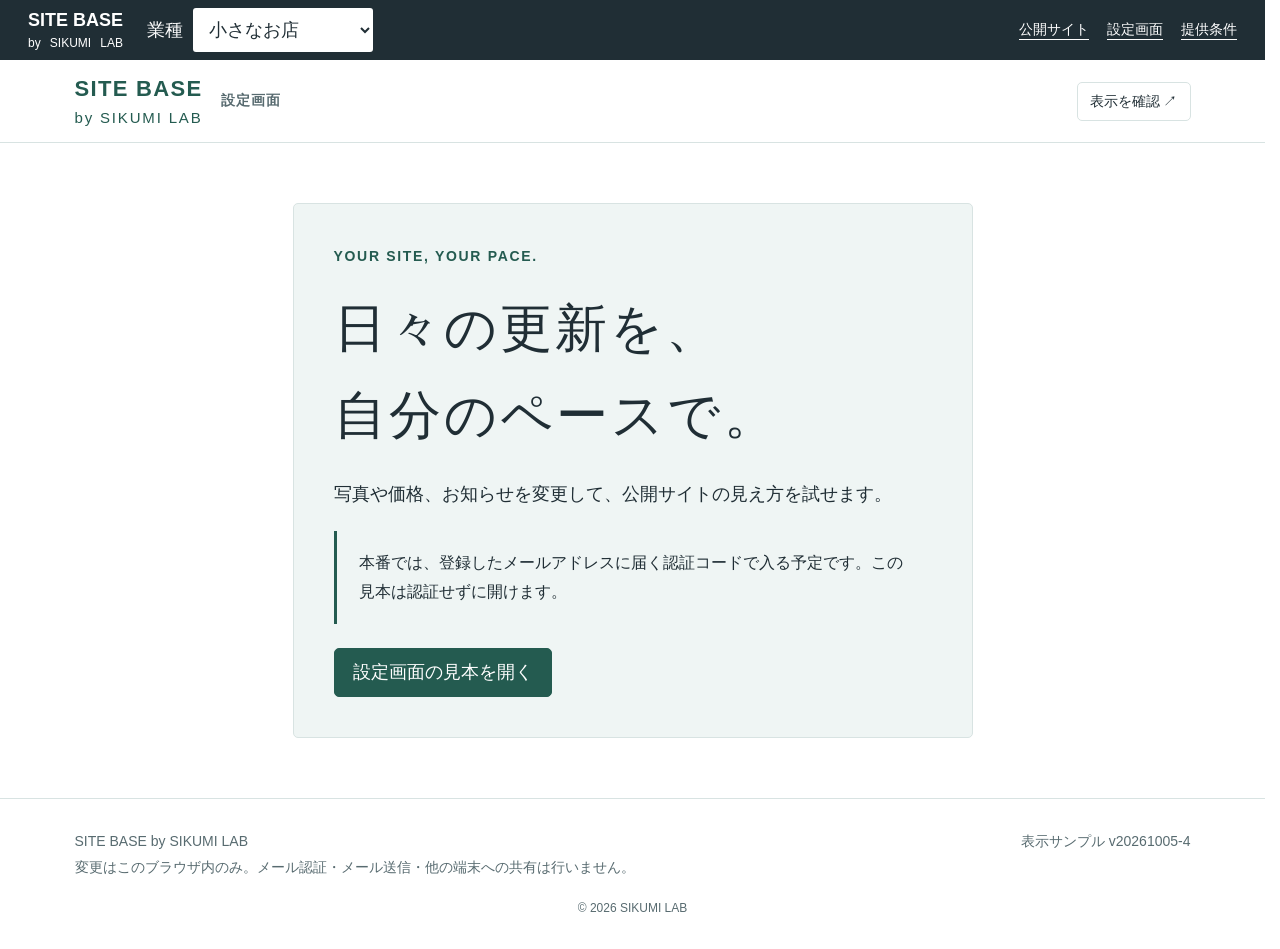
==== commit e3867ece: "Group products into optional-photo cards" ====
--- a/public/admin.html
+++ b/public/admin.html
@@ -1,4 +1,4 @@
 <!doctype html>
 <!-- © 2026 SIKUMI LAB — SITE BASE -->
-<html lang="ja"><head><meta charset="UTF-8"><meta name="viewport" content="width=device-width,initial-scale=1"><meta name="robots" content="noindex,nofollow"><meta name="theme-color" content="#245b50"><title>SITE BASE｜設定画面の見本</title><link rel="stylesheet" href="./styles.css?v=20261005-2"><script type="module" src="./app.js?v=20261005-2"></script></head>
+<html lang="ja"><head><meta charset="UTF-8"><meta name="viewport" content="width=device-width,initial-scale=1"><meta name="robots" content="noindex,nofollow"><meta name="theme-color" content="#245b50"><title>SITE BASE｜設定画面の見本</title><link rel="stylesheet" href="./styles.css?v=20261005-4"><script type="module" src="./app.js?v=20261005-4"></script></head>
 <body data-page="admin"><a class="skip-link" href="#main">本文へ</a><div id="app"></div><div id="toast" role="status" aria-live="polite"></div><dialog id="dialog" aria-labelledby="dialog-title"></dialog></body></html>
--- a/public/styles.css
+++ b/public/styles.css
@@ -1,10 +1,10 @@
 /* © 2026 SIKUMI LAB — SITE BASE */
-:root{--ink:#202e35;--muted:#586b70;--green:#245b50;--pale:#eff5f4;--line:#d8e3e2;--accent:#efb868;--paper:#fff;font-family:'Yu Gothic',Meiryo,sans-serif;color:var(--ink);font-size:18px;line-height:1.8}*{box-sizing:border-box}html{scroll-behavior:smooth;scroll-padding-top:150px}body{margin:0;background:var(--paper)}a{color:var(--green);text-underline-offset:5px}button,input,select,textarea{font:inherit}button,.button{border:1px solid var(--line);border-radius:5px;padding:10px 18px;background:white;color:var(--ink);cursor:pointer;text-decoration:none;display:inline-flex;align-items:center;justify-content:center;gap:8px;line-height:1.5}button:hover,.button:hover{border-color:var(--green);background:var(--pale)}button:disabled{opacity:.45;cursor:default}.primary{background:var(--green);color:white;border-color:var(--green)}.primary:hover{background:#163e35;color:white}.quiet{background:transparent}.danger{color:#9e3532}h1,h2,h3,p{margin:0 0 20px}h1,h2{font-family:'Yu Mincho','Hiragino Mincho ProN',serif;font-weight:500;letter-spacing:.06em}h1{font-size:clamp(34px,4.1vw,60px);line-height:1.65}h2{font-size:32px;line-height:1.5}h3{font-size:21px;line-height:1.6}img{display:block;width:100%;object-fit:cover;object-position:center}small,.small{font-size:14px}.muted{color:var(--muted)}.pre{white-space:pre-line}.wrap{max-width:1200px;padding:0 42px;margin:auto}.eyebrow{font-size:14px;font-weight:700;letter-spacing:.12em;color:var(--green);margin-bottom:16px}.demo-bar{display:flex;align-items:center;justify-content:space-between;gap:16px;padding:8px 28px;background:#202e35;color:#fff;font-size:14px}.demo-bar a{color:#fff}.demo-bar select{font-size:14px;padding:3px 8px;border:0;border-radius:3px;background:#fff;color:var(--ink);max-width:160px}.demo-bar .links{display:flex;gap:18px;flex-wrap:wrap}.site-header{position:fixed;inset:0 0 auto;z-index:20;background:#fffffffa;border-bottom:1px solid var(--line)}.header-main{display:flex;align-items:center;justify-content:space-between;min-height:82px;gap:18px}.brand{font-family:'Yu Mincho',serif;font-size:24px;color:var(--ink);text-decoration:none;line-height:1.4}.site-nav{display:flex;gap:26px;font-size:16px}.site-nav a{text-decoration:none;color:var(--ink)}.burger{display:none}.site-main{padding-top:128px}.hero{display:grid;grid-template-columns:1fr 1.05fr;gap:42px;align-items:center;padding-top:58px;padding-bottom:70px}.hero img{height:520px;border-radius:55% 55% 3px 3px}.hero p{line-height:2.1}.hero .button{margin-top:8px}.section{padding:75px 0;scroll-margin-top:25px}.section.pale{background:var(--pale)}.section-head{display:flex;align-items:end;justify-content:space-between;gap:24px;margin-bottom:35px}.section-head h2{margin-bottom:0}.section-head p{margin:0}.cards{display:grid;grid-template-columns:repeat(3,minmax(0,1fr));gap:30px}.item-card img{height:250px;border-radius:4px}.item-card .image-box{position:relative;margin-bottom:22px}.badge{font:700 12px/1.5 'Yu Gothic',sans-serif;display:inline-block;padding:4px 10px;background:var(--green);color:#fff;border-radius:2px;letter-spacing:.08em}.badge.new{background:var(--accent);color:#2b3939}.image-box .badges{position:absolute;left:14px;top:14px;display:flex;gap:8px}.price{font-size:20px;color:var(--green);font-weight:700}.news-list{display:grid;grid-template-columns:1fr 1fr;gap:24px}.news-card{display:grid;grid-template-columns:145px 1fr;gap:22px;border-top:1px solid var(--line);padding-top:24px;align-items:start}.news-card img{height:145px;border-radius:4px}.news-card h3{margin:10px 0}.news-card.featured{grid-column:1/-1;grid-template-columns:340px 1fr;padding:26px;background:#fff;border:1px solid var(--line);border-radius:4px}.news-card.featured img{height:240px}.news-card p{margin-bottom:0}.two-col{display:grid;grid-template-columns:1fr 1fr;gap:65px}.facts{display:grid;grid-template-columns:110px 1fr;gap:16px;margin:0}.facts dt{color:var(--muted)}.facts dd{margin:0;border-bottom:1px solid var(--line);padding-bottom:16px}.contact-form{background:var(--pale);padding:30px;border-radius:4px}.field{display:block;margin-bottom:20px}.field>span{display:block;margin-bottom:7px;font-size:16px;font-weight:700}input:not([type=checkbox]):not([type=radio]),textarea,select{display:block;width:100%;border:1px solid #b6c8c5;background:#fff;border-radius:4px;padding:11px 12px;color:var(--ink);min-width:0}textarea{resize:vertical;min-height:110px}input[type=checkbox],input[type=radio]{width:20px;height:20px;accent-color:var(--green);flex-shrink:0}.check{display:flex;align-items:start;gap:10px;margin:12px 0;font-size:16px}.check input{margin-top:5px}.site-footer{border-top:1px solid var(--line);padding:30px 0;color:var(--muted);font-size:14px}.footer-row{display:flex;justify-content:space-between;gap:20px;flex-wrap:wrap}.notice{padding:18px 22px;border-left:3px solid var(--green);background:var(--pale);margin-bottom:24px;font-size:16px}.admin-header{position:sticky;top:0;z-index:20;background:white;border-bottom:1px solid var(--line)}.admin-brand{font:700 22px/1.4 'Yu Gothic',sans-serif;letter-spacing:.06em}.admin-shell{display:grid;grid-template-columns:215px 1fr;max-width:1440px;margin:auto;min-height:75vh}.sidebar{padding:32px 20px;border-right:1px solid var(--line);background:#f7faf9}.sidebar button{display:block;width:100%;margin-bottom:8px;text-align:left;justify-content:start;border-color:transparent}.sidebar button.active{background:var(--green);color:white}.admin-main{padding:42px;min-width:0}.admin-main h1{font:600 32px/1.5 'Yu Gothic',sans-serif;letter-spacing:0}.actions{display:flex;gap:10px;flex-wrap:wrap;align-items:center}.admin-heading{display:flex;justify-content:space-between;gap:18px;align-items:start;margin-bottom:30px}.admin-heading p{margin:5px 0}.list-row{border-top:1px solid var(--line);padding:24px 0;display:grid;grid-template-columns:90px 1fr auto;gap:20px;align-items:center}.list-row img{height:86px;border-radius:4px}.list-row h3{margin:0 0 5px}.list-row p{margin:0;font-size:16px}.list-row .actions button{font-size:14px;padding:8px 10px}.state{display:inline-block;font-size:13px;line-height:1.5;padding:3px 9px;border:1px solid var(--line);background:var(--pale);border-radius:3px}.state.live{color:var(--green);background:#e5f3ea}.admin-panels{max-width:800px}.panel{padding:25px;background:#f7faf9;border:1px solid var(--line);border-radius:5px;margin:20px 0}.panel h3{margin-bottom:12px}.inquiry{border-top:1px solid var(--line);padding:24px 0}.inquiry>p{font-size:16px}.field-grid{display:grid;grid-template-columns:1fr 1fr;gap:20px}.field-grid .field{margin-bottom:0}.preview-photo{width:150px;height:112px;object-fit:cover;margin:10px 0}.editor-options{padding:18px;background:var(--pale);margin:20px 0}.editor-options h3{font-size:18px;margin-bottom:12px}dialog{width:min(760px,calc(100% - 30px));border:1px solid var(--line);border-radius:8px;padding:30px;max-height:90dvh;color:var(--ink)}dialog::backdrop{background:#132b3277}dialog h2{font:600 25px/1.6 'Yu Gothic',sans-serif;letter-spacing:0}.dialog-top{display:flex;justify-content:space-between;align-items:start;gap:15px}dialog .sticky-actions{position:sticky;bottom:-30px;background:#fffffff5;padding:18px 0 8px;border-top:1px solid var(--line)}.review-grid{display:grid;grid-template-columns:125px 1fr;gap:14px;margin-bottom:30px}.review-grid dt{color:var(--muted)}.review-grid dd{margin:0;overflow-wrap:anywhere;white-space:pre-line}.error{color:#a22d2d;font-size:16px}.entry{max-width:680px;margin:60px auto;padding:40px;background:var(--pale);border:1px solid var(--line);border-radius:5px}.terms{max-width:860px;padding-top:55px;padding-bottom:60px}.terms h1{font-size:38px}.terms article{border-top:1px solid var(--line);padding:25px 0}.terms p{margin-bottom:10px}.terms h2{font:600 22px/1.6 'Yu Gothic',sans-serif;letter-spacing:0}.term-number{color:var(--green);font-size:14px;font-weight:700}.skip-link{position:fixed;left:10px;top:-100px;z-index:60;background:white;padding:12px}.skip-link:focus{top:10px}:focus-visible{outline:3px solid #4b8f83;outline-offset:3px}[hidden]{display:none!important}#toast{position:fixed;bottom:25px;left:50%;transform:translateX(-50%);padding:13px 22px;background:#202e35;color:#fff;z-index:50;border-radius:4px;max-width:calc(100% - 30px);font-size:16px}#toast:empty{display:none}.clock-note{margin:0;font-size:14px;color:var(--muted)}
+:root{--ink:#202e35;--muted:#586b70;--green:#245b50;--pale:#eff5f4;--line:#d8e3e2;--accent:#efb868;--paper:#fff;font-family:'Yu Gothic',Meiryo,sans-serif;color:var(--ink);font-size:18px;line-height:1.8}*{box-sizing:border-box}html{scroll-behavior:smooth;scroll-padding-top:150px}body{margin:0;background:var(--paper)}a{color:var(--green);text-underline-offset:5px}button,input,select,textarea{font:inherit}button,.button{border:1px solid var(--line);border-radius:5px;padding:10px 18px;background:white;color:var(--ink);cursor:pointer;text-decoration:none;display:inline-flex;align-items:center;justify-content:center;gap:8px;line-height:1.5}button:hover,.button:hover{border-color:var(--green);background:var(--pale)}button:disabled{opacity:.45;cursor:default}.primary{background:var(--green);color:white;border-color:var(--green)}.primary:hover{background:#163e35;color:white}.quiet{background:transparent}.danger{color:#9e3532}h1,h2,h3,p{margin:0 0 20px}h1,h2{font-family:'Yu Mincho','Hiragino Mincho ProN',serif;font-weight:500;letter-spacing:.06em}h1{font-size:clamp(34px,4.1vw,60px);line-height:1.65}h2{font-size:32px;line-height:1.5}h3{font-size:21px;line-height:1.6}img{display:block;width:100%;object-fit:cover;object-position:center}small,.small{font-size:14px}.muted{color:var(--muted)}.pre{white-space:pre-line}.wrap{max-width:1200px;padding:0 42px;margin:auto}.eyebrow{font-size:14px;font-weight:700;letter-spacing:.12em;color:var(--green);margin-bottom:16px}.demo-bar{display:flex;align-items:center;justify-content:space-between;gap:16px;padding:8px 28px;background:#202e35;color:#fff;font-size:14px}.demo-bar a{color:#fff}.demo-bar select{font-size:14px;padding:3px 8px;border:0;border-radius:3px;background:#fff;color:var(--ink);max-width:160px}.demo-bar .links{display:flex;gap:18px;flex-wrap:wrap}.site-header{position:fixed;inset:0 0 auto;z-index:20;background:#fffffffa;border-bottom:1px solid var(--line)}.header-main{display:flex;align-items:center;justify-content:space-between;min-height:82px;gap:18px}.brand{font-family:'Yu Mincho',serif;font-size:24px;color:var(--ink);text-decoration:none;line-height:1.4}.site-nav{display:flex;gap:26px;font-size:16px}.site-nav a{text-decoration:none;color:var(--ink)}.burger{display:none}.site-main{padding-top:128px}.hero{display:grid;grid-template-columns:1fr 1.05fr;gap:42px;align-items:center;padding-top:58px;padding-bottom:70px}.hero img{height:520px;border-radius:55% 55% 3px 3px}.hero p{line-height:2.1}.hero .button{margin-top:8px}.section{padding:75px 0;scroll-margin-top:25px}.section.pale{background:var(--pale)}.section-head{display:flex;align-items:end;justify-content:space-between;gap:24px;margin-bottom:35px}.section-head h2{margin-bottom:0}.section-head p{margin:0}.cards{display:grid;grid-template-columns:repeat(3,minmax(0,1fr));gap:24px;align-items:start}.item-card{min-width:0;padding:20px;background:var(--paper);border:1px solid var(--line);border-radius:8px;overflow-wrap:anywhere}.item-card h3{margin-top:0}.item-card>:last-child{margin-bottom:0}.item-card img{height:250px;border-radius:4px}.item-card .image-box{position:relative;margin-bottom:22px}.badge{font:700 12px/1.5 'Yu Gothic',sans-serif;display:inline-block;padding:4px 10px;background:var(--green);color:#fff;border-radius:2px;letter-spacing:.08em}.badge.new{background:var(--accent);color:#2b3939}.image-box .badges{position:absolute;left:14px;top:14px;display:flex;gap:8px}.price{font-size:20px;color:var(--green);font-weight:700}.news-list{display:grid;grid-template-columns:1fr 1fr;gap:24px}.news-card{display:grid;grid-template-columns:145px 1fr;gap:22px;border-top:1px solid var(--line);padding-top:24px;align-items:start}.news-card img{height:145px;border-radius:4px}.news-card h3{margin:10px 0}.news-card.featured{grid-column:1/-1;grid-template-columns:340px 1fr;padding:26px;background:#fff;border:1px solid var(--line);border-radius:4px}.news-card.featured img{height:240px}.news-card p{margin-bottom:0}.two-col{display:grid;grid-template-columns:1fr 1fr;gap:65px}.facts{display:grid;grid-template-columns:110px 1fr;gap:16px;margin:0}.facts dt{color:var(--muted)}.facts dd{margin:0;border-bottom:1px solid var(--line);padding-bottom:16px}.contact-form{background:var(--pale);padding:30px;border-radius:4px}.field{display:block;margin-bottom:20px}.field>span{display:block;margin-bottom:7px;font-size:16px;font-weight:700}input:not([type=checkbox]):not([type=radio]),textarea,select{display:block;width:100%;border:1px solid #b6c8c5;background:#fff;border-radius:4px;padding:11px 12px;color:var(--ink);min-width:0}textarea{resize:vertical;min-height:110px}input[type=checkbox],input[type=radio]{width:20px;height:20px;accent-color:var(--green);flex-shrink:0}.check{display:flex;align-items:start;gap:10px;margin:12px 0;font-size:16px}.check input{margin-top:5px}.site-footer{border-top:1px solid var(--line);padding:30px 0;color:var(--muted);font-size:14px}.footer-row{display:flex;justify-content:space-between;gap:20px;flex-wrap:wrap}.notice{padding:18px 22px;border-left:3px solid var(--green);background:var(--pale);margin-bottom:24px;font-size:16px}.admin-header{position:sticky;top:0;z-index:20;background:white;border-bottom:1px solid var(--line)}.admin-brand{font:700 22px/1.4 'Yu Gothic',sans-serif;letter-spacing:.06em}.admin-shell{display:grid;grid-template-columns:215px 1fr;max-width:1440px;margin:auto;min-height:75vh}.sidebar{padding:32px 20px;border-right:1px solid var(--line);background:#f7faf9}.sidebar button{display:block;width:100%;margin-bottom:8px;text-align:left;justify-content:start;border-color:transparent}.sidebar button.active{background:var(--green);color:white}.admin-main{padding:42px;min-width:0}.admin-main h1{font:600 32px/1.5 'Yu Gothic',sans-serif;letter-spacing:0}.actions{display:flex;gap:10px;flex-wrap:wrap;align-items:center}.admin-heading{display:flex;justify-content:space-between;gap:18px;align-items:start;margin-bottom:30px}.admin-heading p{margin:5px 0}.list-row{border-top:1px solid var(--line);padding:24px 0;display:grid;grid-template-columns:90px 1fr auto;gap:20px;align-items:center}.list-row img{height:86px;border-radius:4px}.list-row h3{margin:0 0 5px}.list-row p{margin:0;font-size:16px}.list-row .actions button{font-size:14px;padding:8px 10px}.state{display:inline-block;font-size:13px;line-height:1.5;padding:3px 9px;border:1px solid var(--line);background:var(--pale);border-radius:3px}.state.live{color:var(--green);background:#e5f3ea}.admin-panels{max-width:800px}.panel{padding:25px;background:#f7faf9;border:1px solid var(--line);border-radius:5px;margin:20px 0}.panel h3{margin-bottom:12px}.inquiry{border-top:1px solid var(--line);padding:24px 0}.inquiry>p{font-size:16px}.field-grid{display:grid;grid-template-columns:1fr 1fr;gap:20px}.field-grid .field{margin-bottom:0}.preview-photo{width:150px;height:112px;object-fit:cover;margin:10px 0}.editor-options{padding:18px;background:var(--pale);margin:20px 0}.editor-options h3{font-size:18px;margin-bottom:12px}dialog{width:min(760px,calc(100% - 30px));border:1px solid var(--line);border-radius:8px;padding:30px;max-height:90dvh;color:var(--ink)}dialog::backdrop{background:#132b3277}dialog h2{font:600 25px/1.6 'Yu Gothic',sans-serif;letter-spacing:0}.dialog-top{display:flex;justify-content:space-between;align-items:start;gap:15px}dialog .sticky-actions{position:sticky;bottom:-30px;background:#fffffff5;padding:18px 0 8px;border-top:1px solid var(--line)}.review-grid{display:grid;grid-template-columns:125px 1fr;gap:14px;margin-bottom:30px}.review-grid dt{color:var(--muted)}.review-grid dd{margin:0;overflow-wrap:anywhere;white-space:pre-line}.error{color:#a22d2d;font-size:16px}.entry{max-width:680px;margin:60px auto;padding:40px;background:var(--pale);border:1px solid var(--line);border-radius:5px}.terms{max-width:860px;padding-top:55px;padding-bottom:60px}.terms h1{font-size:38px}.terms article{border-top:1px solid var(--line);padding:25px 0}.terms p{margin-bottom:10px}.terms h2{font:600 22px/1.6 'Yu Gothic',sans-serif;letter-spacing:0}.term-number{color:var(--green);font-size:14px;font-weight:700}.skip-link{position:fixed;left:10px;top:-100px;z-index:60;background:white;padding:12px}.skip-link:focus{top:10px}:focus-visible{outline:3px solid #4b8f83;outline-offset:3px}[hidden]{display:none!important}#toast{position:fixed;bottom:25px;left:50%;transform:translateX(-50%);padding:13px 22px;background:#202e35;color:#fff;z-index:50;border-radius:4px;max-width:calc(100% - 30px);font-size:16px}#toast:empty{display:none}.clock-note{margin:0;font-size:14px;color:var(--muted)}
 .demo-brand{display:flex;flex-direction:column;flex-shrink:0;line-height:1.4}.demo-brand strong{font-size:18px}.demo-brand .demo-byline{font-size:12px;margin-top:2px;width:100%;text-align-last:justify}
 html{scrollbar-gutter:stable}.admin-brand{display:inline-flex;align-items:center;flex-wrap:wrap;gap:6px 18px;text-decoration:none}.admin-logo{display:flex;flex-direction:column;flex-shrink:0;line-height:1.4}.admin-logo-title{font-size:22px}.admin-logo-byline{font-size:15px;font-weight:500;letter-spacing:0;margin-top:2px;width:100%;text-align-last:left;white-space:nowrap}.admin-label{white-space:nowrap}.admin-header .header-main{gap:12px}.demo-bar .demo-hide{width:32px;min-width:32px;height:32px;padding:0;font-size:22px;border-color:#ffffff55;background:transparent;color:#fff;flex-shrink:0}.demo-bar .demo-hide:hover{background:#ffffff22}.demo-show{position:fixed;bottom:18px;left:16px;z-index:25;padding:8px 12px;background:#fffffff2;box-shadow:0 3px 12px #132b321a;font-size:12px}
 @media(min-width:701px){.demo-bar{justify-content:flex-start;gap:24px}.demo-bar .links{margin-left:auto}.demo-bar>label{display:flex;align-items:center;gap:10px;font-size:18px;white-space:nowrap}.demo-bar select{font-size:18px;width:180px;max-width:180px;min-height:44px;padding:8px 12px}}
-@media(max-width:1000px){.wrap{padding:0 26px}.hero{gap:28px}.hero img{height:430px}.site-nav{gap:15px;font-size:15px}.cards{gap:20px}.item-card img{height:210px}.admin-main{padding:30px 24px}.admin-shell{grid-template-columns:180px 1fr}.list-row{grid-template-columns:75px 1fr}.list-row .actions{grid-column:2}.two-col{gap:35px}}
-@media(max-width:700px){html{scroll-padding-top:170px}.wrap{padding:0 22px}.demo-bar{padding:8px 16px;gap:8px;flex-wrap:wrap;line-height:1.5}.demo-bar .links{gap:12px}.demo-bar .sample-label{display:none}.header-main{min-height:74px}.brand{font-size:20px;max-width:75%}.burger{display:inline-flex;width:48px;height:48px;padding:9px;flex-direction:column;gap:5px}.burger span{height:2px;width:22px;background:var(--ink)}.site-nav{display:none;position:absolute;top:100%;left:0;right:0;padding:20px 24px;background:white;border-bottom:1px solid var(--line);box-shadow:0 8px 12px #132b3212;flex-direction:column;gap:18px;font-size:18px}.site-nav.open{display:flex}.site-main{padding-top:150px}.hero{grid-template-columns:1fr;padding-top:35px;padding-bottom:45px;gap:30px}.hero img{height:330px;max-width:450px;margin:auto}.hero h1{font-size:34px}.hero p{font-size:17px}.section{padding:45px 0}.section-head{display:block;margin-bottom:24px}.section-head p{margin-top:12px}.cards{grid-template-columns:1fr;gap:32px}.item-card img{height:260px}.item-card h3{margin-bottom:8px}.item-card p{margin-bottom:10px}.news-list{grid-template-columns:1fr}.news-card,.news-card.featured{grid-column:auto;grid-template-columns:90px 1fr;padding:20px 0;gap:16px;background:transparent;border-radius:0;border:0;border-top:1px solid var(--line)}.news-card img,.news-card.featured img{height:95px}.news-card h3{font-size:18px}.news-card p{font-size:16px;grid-column:1/-1}.two-col{grid-template-columns:1fr;gap:25px}.contact-form{padding:22px}.admin-shell{display:block}.sidebar{position:sticky;top:125px;z-index:10;display:flex;overflow-x:auto;padding:10px 12px;border-right:0;border-bottom:1px solid var(--line);gap:5px}.sidebar button{width:auto;white-space:nowrap;margin:0;font-size:15px;padding:10px}.admin-main{padding:30px 20px}.admin-main h1{font-size:27px}.admin-heading{display:block}.admin-heading .actions{margin-top:15px}.list-row{grid-template-columns:65px 1fr;gap:14px}.list-row img{height:65px}.list-row .actions{grid-column:1/-1}.list-row h3{font-size:18px}.field-grid{grid-template-columns:1fr;gap:18px}dialog{padding:22px}dialog .sticky-actions{bottom:-22px}.review-grid{grid-template-columns:100px 1fr;font-size:16px}.entry{margin:30px 20px;padding:25px}.terms{padding-top:35px}.terms h1{font-size:29px}.panel{padding:20px}.footer-row{gap:10px}}
+@media(max-width:1000px){.wrap{padding:0 26px}.hero{gap:28px}.hero img{height:430px}.site-nav{gap:15px;font-size:15px}.cards{grid-template-columns:repeat(2,minmax(0,1fr));gap:24px}.item-card img{height:210px}.admin-main{padding:30px 24px}.admin-shell{grid-template-columns:180px 1fr}.list-row{grid-template-columns:75px 1fr}.list-row .actions{grid-column:2}.two-col{gap:35px}}
+@media(max-width:700px){html{scroll-padding-top:170px}.wrap{padding:0 22px}.demo-bar{padding:8px 16px;gap:8px;flex-wrap:wrap;line-height:1.5}.demo-bar .links{gap:12px}.demo-bar .sample-label{display:none}.header-main{min-height:74px}.brand{font-size:20px;max-width:75%}.burger{display:inline-flex;width:48px;height:48px;padding:9px;flex-direction:column;gap:5px}.burger span{height:2px;width:22px;background:var(--ink)}.site-nav{display:none;position:absolute;top:100%;left:0;right:0;padding:20px 24px;background:white;border-bottom:1px solid var(--line);box-shadow:0 8px 12px #132b3212;flex-direction:column;gap:18px;font-size:18px}.site-nav.open{display:flex}.site-main{padding-top:150px}.hero{grid-template-columns:1fr;padding-top:35px;padding-bottom:45px;gap:30px}.hero img{height:330px;max-width:450px;margin:auto}.hero h1{font-size:34px}.hero p{font-size:17px}.section{padding:45px 0}.section-head{display:block;margin-bottom:24px}.section-head p{margin-top:12px}.cards{grid-template-columns:1fr;gap:24px}.item-card img{height:260px}.item-card h3{margin-bottom:8px}.item-card p{margin-bottom:10px}.news-list{grid-template-columns:1fr}.news-card,.news-card.featured{grid-column:auto;grid-template-columns:90px 1fr;padding:20px 0;gap:16px;background:transparent;border-radius:0;border:0;border-top:1px solid var(--line)}.news-card img,.news-card.featured img{height:95px}.news-card h3{font-size:18px}.news-card p{font-size:16px;grid-column:1/-1}.two-col{grid-template-columns:1fr;gap:25px}.contact-form{padding:22px}.admin-shell{display:block}.sidebar{position:sticky;top:125px;z-index:10;display:flex;overflow-x:auto;padding:10px 12px;border-right:0;border-bottom:1px solid var(--line);gap:5px}.sidebar button{width:auto;white-space:nowrap;margin:0;font-size:15px;padding:10px}.admin-main{padding:30px 20px}.admin-main h1{font-size:27px}.admin-heading{display:block}.admin-heading .actions{margin-top:15px}.list-row{grid-template-columns:65px 1fr;gap:14px}.list-row img{height:65px}.list-row .actions{grid-column:1/-1}.list-row h3{font-size:18px}.field-grid{grid-template-columns:1fr;gap:18px}dialog{padding:22px}dialog .sticky-actions{bottom:-22px}.review-grid{grid-template-columns:100px 1fr;font-size:16px}.entry{margin:30px 20px;padding:25px}.terms{padding-top:35px}.terms h1{font-size:29px}.panel{padding:20px}.footer-row{gap:10px}}
 :root{--header-height:128px}html{scroll-padding-top:calc(var(--header-height) + 20px)}.site-main{padding-top:var(--header-height)}.hero h1{font-size:clamp(34px,3.35vw,48px)}
 @media(max-width:700px){.sidebar{top:var(--header-height)}.hero h1{font-size:32px}}
 @media(prefers-reduced-motion:reduce){html{scroll-behavior:auto}}
@@ -29,7 +29,7 @@
 .badge-options input[name="customBadge"]{max-width:320px}
 .list-row .badge{margin:3px 3px 3px 0}
 
-/* Photos are optional; badges stay on the page background. */
+/* Photos are optional; each complete item has its own card. */
 .item-card .item-badges{display:flex;flex-wrap:wrap;gap:6px;margin:-8px 0 18px}.item-card .item-badges:empty{display:none}.item-card h3{margin-bottom:18px}.list-row.no-photo{grid-template-columns:1fr auto}
 
 @media(max-width:700px){.list-row.no-photo{grid-template-columns:1fr}.list-row.no-photo .actions{grid-column:1}}
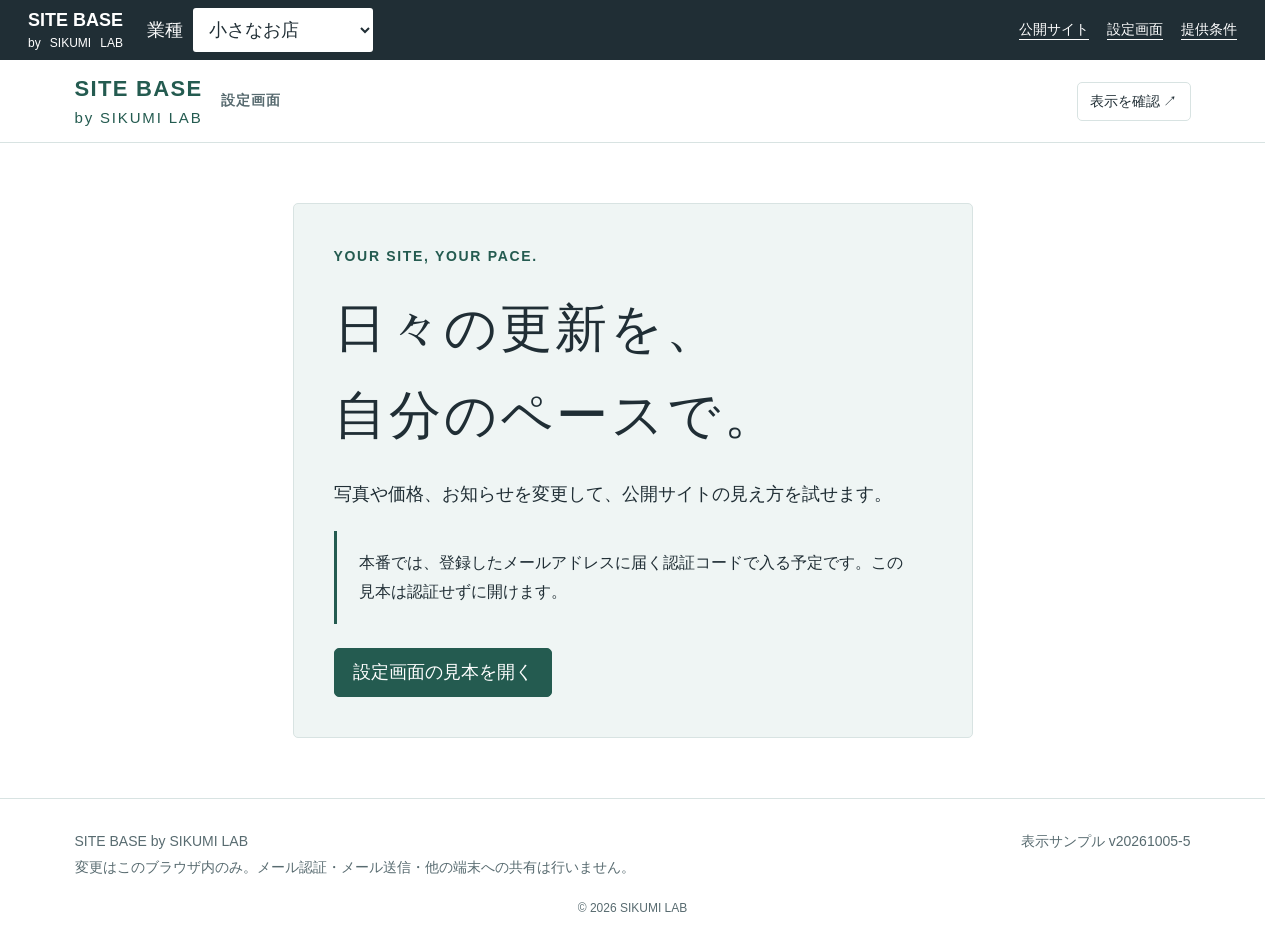
==== commit a845e063: "Compact item cards and show full details in a popup" ====
--- a/public/admin.html
+++ b/public/admin.html
@@ -1,4 +1,4 @@
 <!doctype html>
 <!-- © 2026 SIKUMI LAB — SITE BASE -->
-<html lang="ja"><head><meta charset="UTF-8"><meta name="viewport" content="width=device-width,initial-scale=1"><meta name="robots" content="noindex,nofollow"><meta name="theme-color" content="#245b50"><title>SITE BASE｜設定画面の見本</title><link rel="stylesheet" href="./styles.css?v=20261005-4"><script type="module" src="./app.js?v=20261005-4"></script></head>
+<html lang="ja"><head><meta charset="UTF-8"><meta name="viewport" content="width=device-width,initial-scale=1"><meta name="robots" content="noindex,nofollow"><meta name="theme-color" content="#245b50"><title>SITE BASE｜設定画面の見本</title><link rel="stylesheet" href="./styles.css?v=20261005-5"><script type="module" src="./app.js?v=20261005-5"></script></head>
 <body data-page="admin"><a class="skip-link" href="#main">本文へ</a><div id="app"></div><div id="toast" role="status" aria-live="polite"></div><dialog id="dialog" aria-labelledby="dialog-title"></dialog></body></html>
--- a/public/styles.css
+++ b/public/styles.css
@@ -63,3 +63,10 @@
 .framed-dialog .field{margin-bottom:12px;gap:4px;font-size:16px}.framed-dialog .field input,.framed-dialog .field textarea,.framed-dialog .field select{min-height:44px;padding:8px 10px;font-size:16px}.framed-dialog textarea{min-height:100px}.framed-dialog .field-grid{gap:12px;margin-bottom:12px}.framed-dialog .editor-options{padding:12px;margin:12px 0}.framed-dialog .editor-options h3{margin:0 0 8px;font-size:18px}.framed-dialog .badge-options{padding:10px 12px}.framed-dialog .check{font-size:16px;margin:6px 0;min-height:36px}.framed-dialog .small{font-size:14px;line-height:1.6;margin-bottom:10px}.framed-dialog .preview-photo{width:96px;height:72px;margin:6px 0}.framed-dialog .page-photo-preview{height:150px;margin:0 0 12px}.framed-dialog p{margin-bottom:12px}.framed-dialog .error:empty{display:none}
 .framed-dialog.compact-review .review-groups{padding:0}.framed-dialog.compact-review .review-summary{padding:0;margin:0 0 10px}.framed-dialog.compact-review .dialog-scroll>.small{padding:0;margin:0 0 10px}.framed-dialog.compact-review .photo-review img{height:56px}
 @media(max-width:700px){.framed-dialog .dialog-top{padding:8px 12px}.framed-dialog .dialog-top h2{font-size:20px}.framed-dialog .dialog-scroll{padding:12px}.framed-dialog .dialog-footer,.framed-dialog.compact-review .sticky-actions{padding:8px 12px max(8px,env(safe-area-inset-bottom));display:grid;grid-template-columns:repeat(2,minmax(0,1fr));gap:6px}.framed-dialog .dialog-footer button{font-size:15px;padding:8px}.framed-dialog #editor-form .dialog-footer .primary{grid-column:1/-1}.framed-dialog .field-grid{grid-template-columns:1fr}.framed-dialog .editor-options{padding:10px}.framed-dialog.compact-review .photo-review img{height:48px}}
+
+/* © 2026 SIKUMI LAB — Compact item list, selected layout 1. */
+.cards{gap:20px;align-items:stretch;grid-auto-rows:1fr}.item-card{position:relative;display:grid;grid-template-columns:minmax(0,1fr);gap:16px;min-height:146px;padding:18px;align-items:start}.item-card.has-photo{grid-template-columns:80px minmax(0,1fr)}.item-card .image-box{margin:0}.item-card img{height:80px}.item-copy{display:flex;flex-direction:column;min-width:0;align-self:stretch}.item-card h3{font-size:20px;line-height:1.5;margin:0}.item-card .item-badges{gap:5px;margin:8px 0 12px}.item-card .badge{padding:3px 8px}.item-bottom{display:flex;flex-wrap:wrap;align-items:baseline;justify-content:space-between;gap:4px 8px;margin-top:auto}.item-card .price{font-size:20px;line-height:1.5;margin:0}.item-card .item-open{position:static;padding:0;border:0;border-radius:0;font-size:14px;line-height:1.5;color:var(--muted);background:transparent;margin-left:auto;gap:4px;white-space:nowrap}.item-open::after{content:'';position:absolute;inset:0;border-radius:8px}.item-card:has(.item-open:hover){border-color:#83a59c}.item-card:focus-within{outline:3px solid #4b8f83;outline-offset:3px}.item-card .item-open:focus-visible{outline:none}
+dialog.item-detail{position:fixed;inset:0;margin:auto;width:min(600px,calc(100vw - 32px));max-height:calc(100dvh - 48px);padding:0;border:1px solid #b9ceca;border-radius:12px;overflow:hidden;box-shadow:0 18px 64px #1428252e}.item-detail[open]{display:flex;flex-direction:column}.item-detail::backdrop{background:#14282552}.item-detail-top{display:flex;align-items:center;justify-content:space-between;gap:20px;padding:20px 24px;border-bottom:1px solid var(--line);flex-shrink:0}.item-detail h2{font:600 23px/1.4 'Yu Gothic',Meiryo,sans-serif;letter-spacing:0;margin:0;min-width:0;overflow-wrap:anywhere}.item-detail-close{min-height:44px;flex-shrink:0;padding:8px 12px;font-size:16px}.item-detail-content{overflow:auto;min-height:0;overscroll-behavior:contain;padding:24px;overflow-wrap:anywhere}.item-detail-photo{height:270px;object-fit:contain;object-position:center;background:var(--pale);border-radius:6px;margin:0 0 20px}.item-detail-badges{display:flex;flex-wrap:wrap;gap:6px;margin-bottom:16px}.item-detail-badges:empty{display:none}.item-detail-description{margin:0 0 20px}.item-detail-content .price{font-size:23px;line-height:1.5;margin:0}
+@media(min-width:701px) and (max-width:1099px){.cards{grid-template-columns:repeat(2,minmax(0,1fr))}}
+@media(max-width:700px){.cards{gap:12px;grid-auto-rows:auto;align-items:start}.item-card{min-height:0;padding:16px;gap:12px}.item-card.has-photo{grid-template-columns:72px minmax(0,1fr)}.item-card img{height:72px}.item-card .item-badges{margin:6px 0 0}.item-bottom{margin-top:8px}dialog.item-detail{inset:auto 0 0;margin:0;width:100%;max-width:none;max-height:80dvh;border-radius:16px 16px 0 0;border-bottom:0;box-shadow:0 -8px 36px #1428252e}.item-detail-top{padding:16px 20px}.item-detail h2{font-size:22px}.item-detail-content{padding:20px 22px max(22px,env(safe-area-inset-bottom))}.item-detail-photo{height:220px}}
+@media(max-width:350px){.item-card.has-photo{grid-template-columns:64px minmax(0,1fr)}.item-card img{height:64px}}
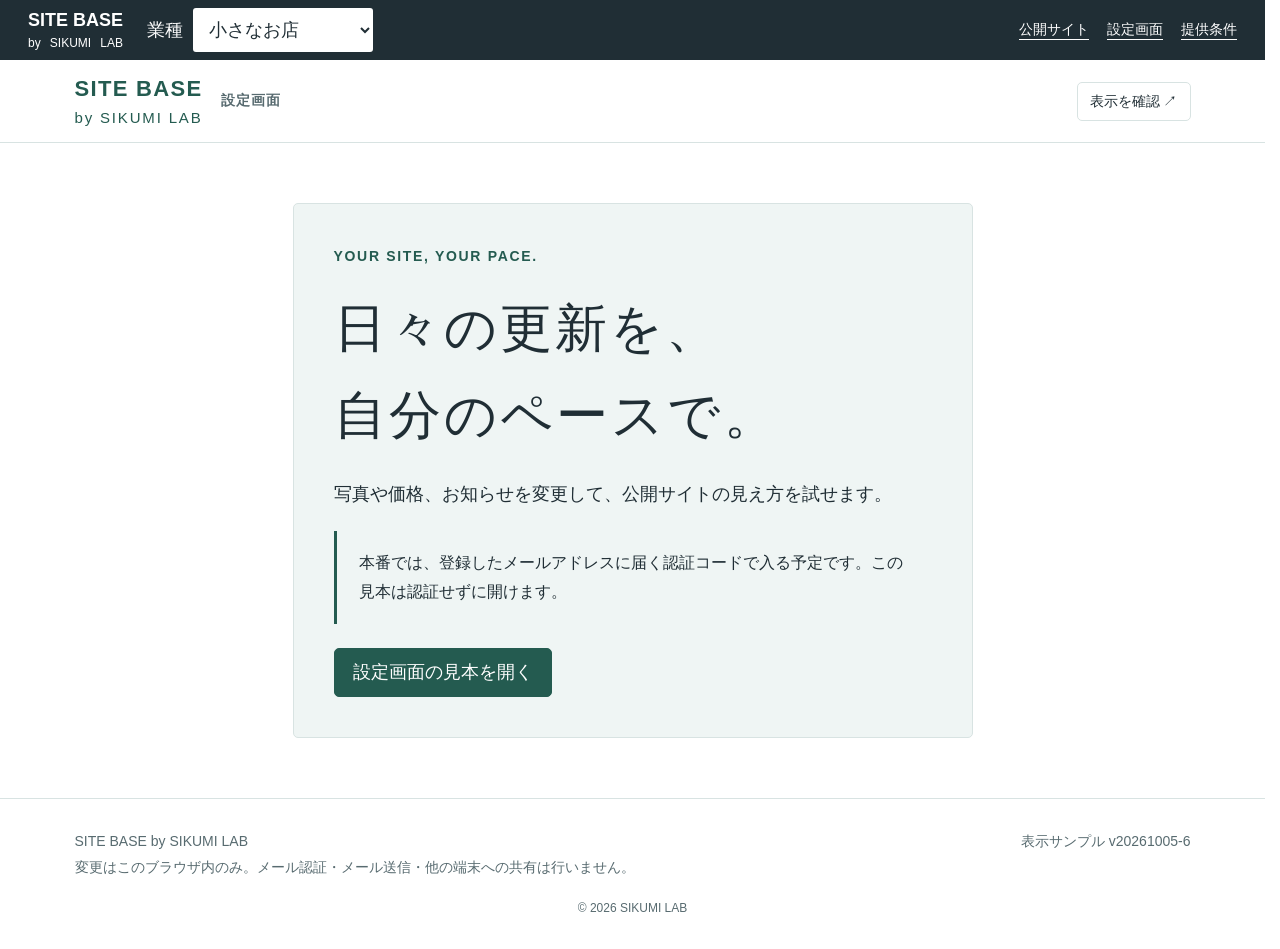
==== commit a0e62cf6: "Center desktop news details to match item details" ====
--- a/public/admin.html
+++ b/public/admin.html
@@ -1,4 +1,4 @@
 <!doctype html>
 <!-- © 2026 SIKUMI LAB — SITE BASE -->
-<html lang="ja"><head><meta charset="UTF-8"><meta name="viewport" content="width=device-width,initial-scale=1"><meta name="robots" content="noindex,nofollow"><meta name="theme-color" content="#245b50"><title>SITE BASE｜設定画面の見本</title><link rel="stylesheet" href="./styles.css?v=20261005-5"><script type="module" src="./app.js?v=20261005-5"></script></head>
+<html lang="ja"><head><meta charset="UTF-8"><meta name="viewport" content="width=device-width,initial-scale=1"><meta name="robots" content="noindex,nofollow"><meta name="theme-color" content="#245b50"><title>SITE BASE｜設定画面の見本</title><link rel="stylesheet" href="./styles.css?v=20261005-6"><script type="module" src="./app.js?v=20261005-6"></script></head>
 <body data-page="admin"><a class="skip-link" href="#main">本文へ</a><div id="app"></div><div id="toast" role="status" aria-live="polite"></div><dialog id="dialog" aria-labelledby="dialog-title"></dialog></body></html>
--- a/public/styles.css
+++ b/public/styles.css
@@ -12,8 +12,8 @@
 .contact-form>button[type=submit]{display:flex;width:fit-content;max-width:100%;margin-inline:auto;min-height:48px;text-align:center;justify-content:center}
 @media(max-width:700px){.contact-form>button[type=submit]{width:100%}}
 .news-list{display:block}.news-card,.news-card.featured{display:block;padding:0;background:transparent;border:0;border-top:1px solid var(--line);border-radius:0}.news-card:last-child{border-bottom:1px solid var(--line)}.news-card h3,.news-card.featured h3{margin:0}.news-title{display:flex;justify-content:space-between;gap:20px;width:100%;padding:22px 14px;border:0;border-radius:0;background:transparent;font-size:20px;text-align:left;line-height:1.7;overflow-wrap:anywhere}.news-title-label{min-width:0}.news-title-label .badge{margin-left:10px;vertical-align:middle;white-space:nowrap}.news-open-icon{flex-shrink:0;color:var(--green)}.news-title[aria-expanded=true]{background:var(--pale)}.news-card.featured .news-title{border-left:3px solid var(--green)}
-.news-detail{position:fixed;z-index:40;width:min(480px,calc(100vw - 32px));max-height:calc(100dvh - var(--header-height) - 32px);display:flex;flex-direction:column;padding:24px;background:#fff;border:1px solid #7faaa0;border-radius:10px;box-shadow:0 12px 40px #132b3238;overflow:hidden}.news-detail-top{display:flex;gap:18px;align-items:start;flex-shrink:0;padding-bottom:18px;border-bottom:1px solid var(--line)}.news-detail h2{font:600 22px/1.6 'Yu Gothic',Meiryo,sans-serif;letter-spacing:0;margin:0;overflow-wrap:anywhere}.news-detail-close{font-size:16px;flex-shrink:0;padding:8px 12px;min-height:44px}.news-detail-content{overflow:auto;min-height:0;padding-top:18px;overscroll-behavior:contain}.news-detail-meta{display:flex;gap:10px;align-items:center;flex-wrap:wrap;font-size:14px;color:var(--muted);margin-bottom:16px}.news-detail-content img{height:220px;border-radius:4px;margin-bottom:20px}.news-detail-content p{margin:0;overflow-wrap:anywhere}
-@media(max-width:700px){.news-title{font-size:18px;padding:20px 12px}.news-detail{inset:auto 0 0;width:100%;max-height:min(75dvh,calc(100dvh - var(--header-height) - 12px));padding:22px 22px max(22px,env(safe-area-inset-bottom));border-radius:16px 16px 0 0;box-shadow:0 -8px 35px #132b3238}.news-detail h2{font-size:20px}.news-detail-content img{height:180px}}
+.news-detail{position:fixed;left:50vw;top:50dvh;transform:translate(-50%,-50%);z-index:40;width:min(480px,calc(100vw - 32px));max-height:calc(100dvh - 48px);display:flex;flex-direction:column;padding:24px;background:#fff;border:1px solid #7faaa0;border-radius:10px;box-shadow:0 12px 40px #132b3238;overflow:hidden}.news-detail-top{display:flex;gap:18px;align-items:start;flex-shrink:0;padding-bottom:18px;border-bottom:1px solid var(--line)}.news-detail h2{font:600 22px/1.6 'Yu Gothic',Meiryo,sans-serif;letter-spacing:0;margin:0;overflow-wrap:anywhere}.news-detail-close{font-size:16px;flex-shrink:0;padding:8px 12px;min-height:44px}.news-detail-content{overflow:auto;min-height:0;padding-top:18px;overscroll-behavior:contain}.news-detail-meta{display:flex;gap:10px;align-items:center;flex-wrap:wrap;font-size:14px;color:var(--muted);margin-bottom:16px}.news-detail-content img{height:220px;border-radius:4px;margin-bottom:20px}.news-detail-content p{margin:0;overflow-wrap:anywhere}
+@media(max-width:700px){.news-title{font-size:18px;padding:20px 12px}.news-detail{inset:auto 0 0;transform:none;width:100%;max-height:min(75dvh,calc(100dvh - var(--header-height) - 12px));padding:22px 22px max(22px,env(safe-area-inset-bottom));border-radius:16px 16px 0 0;box-shadow:0 -8px 35px #132b3238}.news-detail h2{font-size:20px}.news-detail-content img{height:180px}}
 #app{display:flex;flex-direction:column;min-height:100svh}.admin-shell{width:100%;min-width:0}.site-footer{margin-top:auto}.footer-copyright{padding-top:18px;text-align:center;font-size:12px;color:var(--muted)}
 .access-photo{height:240px;margin-top:22px;border-radius:4px;object-fit:cover;object-position:center}.page-photo-grid{display:grid;grid-template-columns:repeat(2,minmax(0,1fr));gap:24px;max-width:900px}.page-photo-card{border:1px solid var(--line);border-radius:5px;padding:22px}.page-photo-preview{width:100%;height:220px;object-fit:cover;object-position:center;border-radius:4px;margin-bottom:20px}.photo-review{display:grid;grid-template-columns:1fr 1fr;gap:18px;margin-bottom:24px}.photo-review figure{margin:0;min-width:0}.photo-review figcaption{font-size:14px;margin-bottom:8px}.photo-review .page-photo-preview{height:160px;margin:0}@media(max-width:700px){.page-photo-grid{grid-template-columns:1fr}.page-photo-card{padding:20px}.photo-review{grid-template-columns:1fr}.access-photo{height:220px}}
 .reorder-hint{font-size:16px;color:var(--muted);margin:24px 0 12px}.reorderable{position:relative;user-select:none;-webkit-user-select:none;-webkit-touch-callout:none;cursor:grab}.reorderable img{-webkit-user-drag:none}.reorderable .row-controls{cursor:default}.reorderable [data-move]{min-width:44px;min-height:44px}.reorderable.dragging{cursor:grabbing;background:var(--pale);outline:1px dashed var(--green);outline-offset:-5px}.reorderable.dragging>*{opacity:.15}.item-row[data-drop=above]{box-shadow:inset 0 3px var(--green)}.item-row[data-drop=below]{box-shadow:inset 0 -3px var(--green)}.item-row[data-drop]::after{content:"ここに移動";position:absolute;right:12px;z-index:2;font-size:14px;line-height:1.8;padding:0 8px;color:var(--green);background:#fff;border:1px dashed var(--green);border-radius:5px;pointer-events:none}.item-row[data-drop=above]::after{top:-12px}.item-row[data-drop=below]::after{bottom:-12px}.drag-preview{position:fixed;z-index:30;pointer-events:none;margin:0;background:#fff;border:1px solid var(--green);border-radius:8px;opacity:.94;box-shadow:0 12px 30px #25384c26;cursor:grabbing}.drag-preview .row-controls{visibility:hidden}
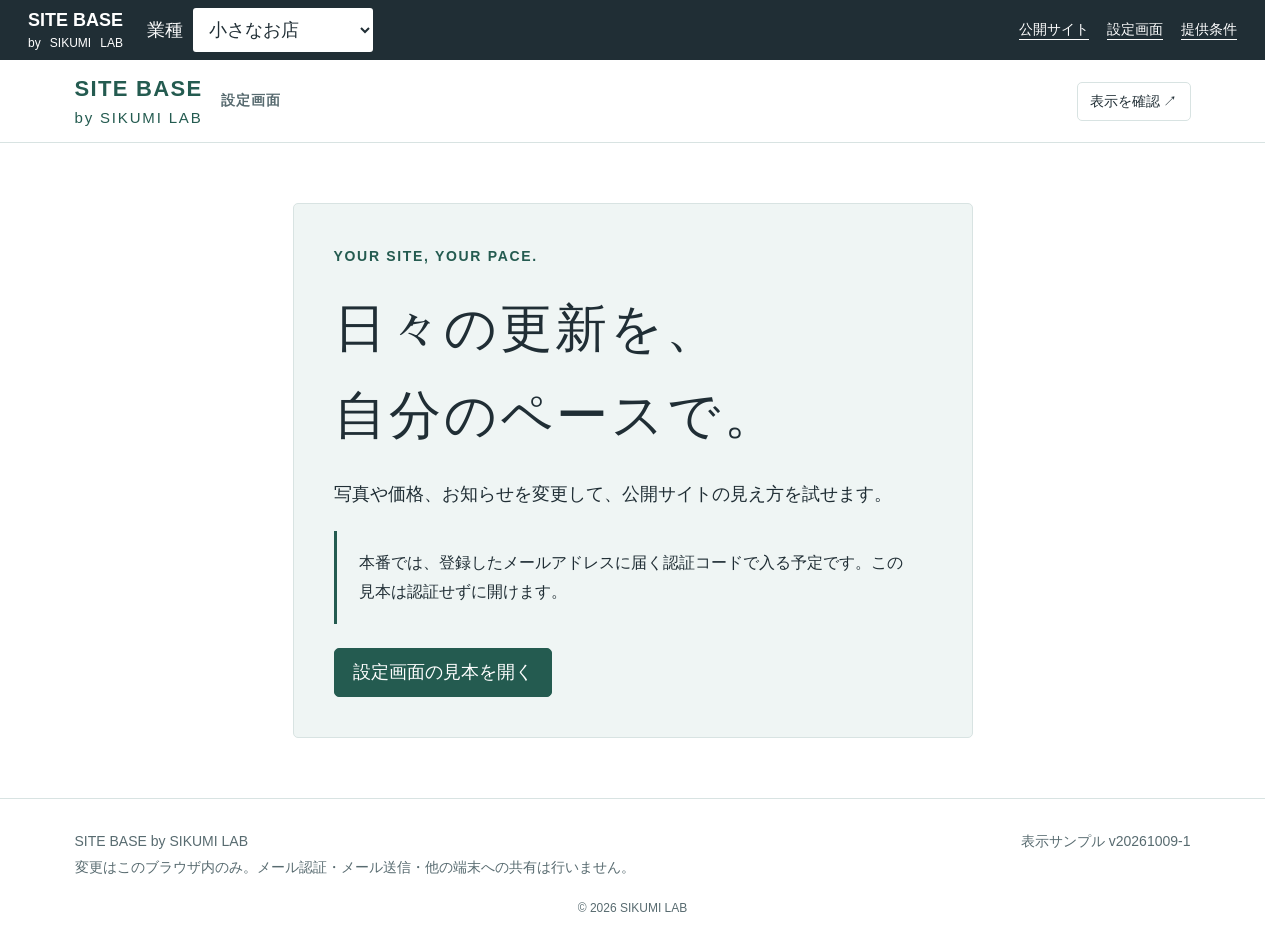
==== commit 7276b43c: "Clarify domain email setup is outside site provision" ====
--- a/public/admin.html
+++ b/public/admin.html
@@ -1,4 +1,4 @@
 <!doctype html>
 <!-- © 2026 SIKUMI LAB — SITE BASE -->
-<html lang="ja"><head><meta charset="UTF-8"><meta name="viewport" content="width=device-width,initial-scale=1"><meta name="robots" content="noindex,nofollow"><meta name="theme-color" content="#245b50"><title>SITE BASE｜設定画面の見本</title><link rel="stylesheet" href="./styles.css?v=20261005-6"><script type="module" src="./app.js?v=20261005-6"></script></head>
+<html lang="ja"><head><meta charset="UTF-8"><meta name="viewport" content="width=device-width,initial-scale=1"><meta name="robots" content="noindex,nofollow"><meta name="theme-color" content="#245b50"><title>SITE BASE｜設定画面の見本</title><link rel="stylesheet" href="./styles.css?v=20261009-1"><script type="module" src="./app.js?v=20261009-1"></script></head>
 <body data-page="admin"><a class="skip-link" href="#main">本文へ</a><div id="app"></div><div id="toast" role="status" aria-live="polite"></div><dialog id="dialog" aria-labelledby="dialog-title"></dialog></body></html>
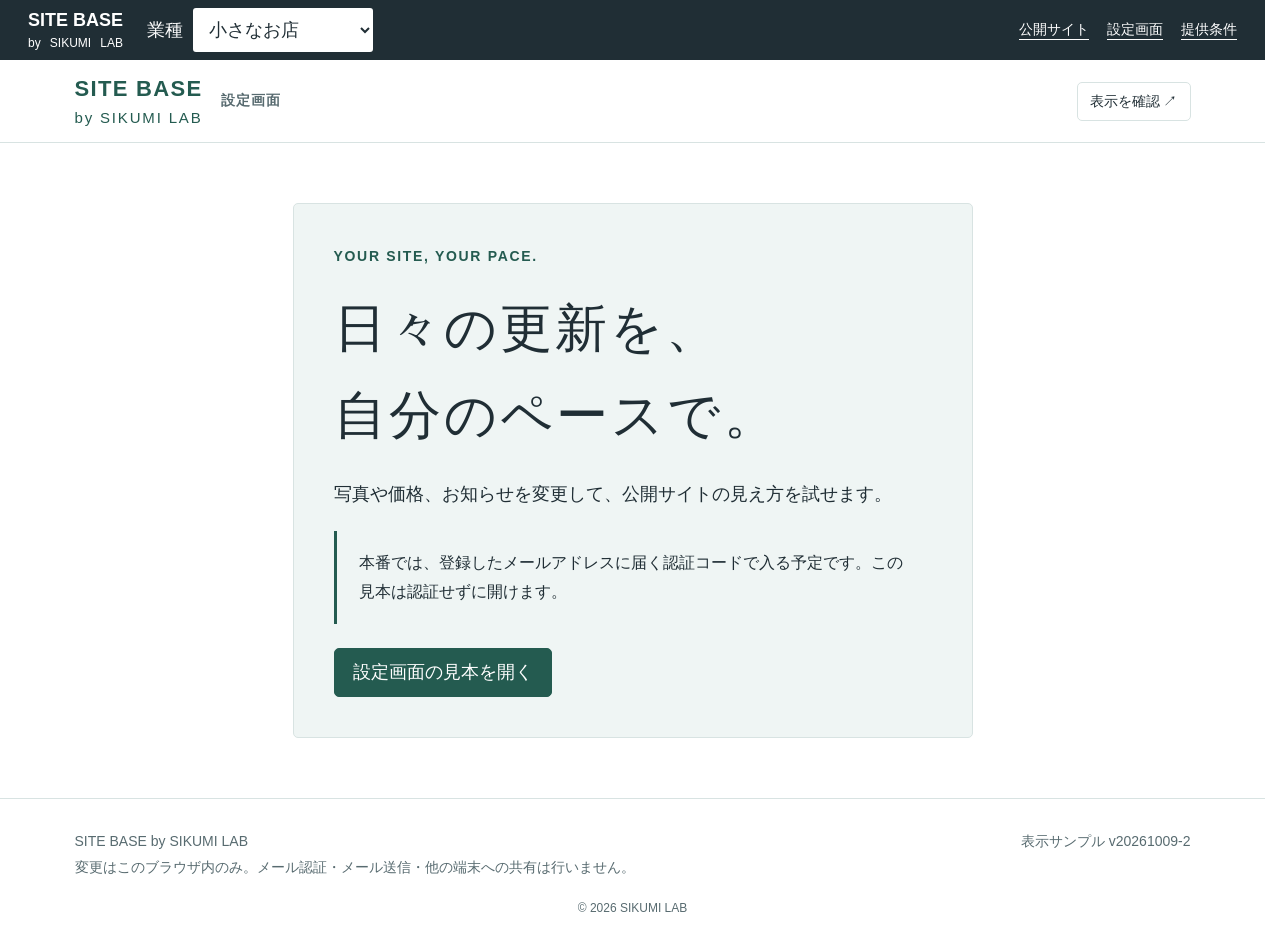
==== commit bc801264: "Add staged news ordering and multiple pinned announcements" ====
--- a/public/admin.html
+++ b/public/admin.html
@@ -1,4 +1,4 @@
 <!doctype html>
 <!-- © 2026 SIKUMI LAB — SITE BASE -->
-<html lang="ja"><head><meta charset="UTF-8"><meta name="viewport" content="width=device-width,initial-scale=1"><meta name="robots" content="noindex,nofollow"><meta name="theme-color" content="#245b50"><title>SITE BASE｜設定画面の見本</title><link rel="stylesheet" href="./styles.css?v=20261009-1"><script type="module" src="./app.js?v=20261009-1"></script></head>
+<html lang="ja"><head><meta charset="UTF-8"><meta name="viewport" content="width=device-width,initial-scale=1"><meta name="robots" content="noindex,nofollow"><meta name="theme-color" content="#245b50"><title>SITE BASE｜設定画面の見本</title><link rel="stylesheet" href="./styles.css?v=20261009-2"><script type="module" src="./app.js?v=20261009-2"></script></head>
 <body data-page="admin"><a class="skip-link" href="#main">本文へ</a><div id="app"></div><div id="toast" role="status" aria-live="polite"></div><dialog id="dialog" aria-labelledby="dialog-title"></dialog></body></html>
